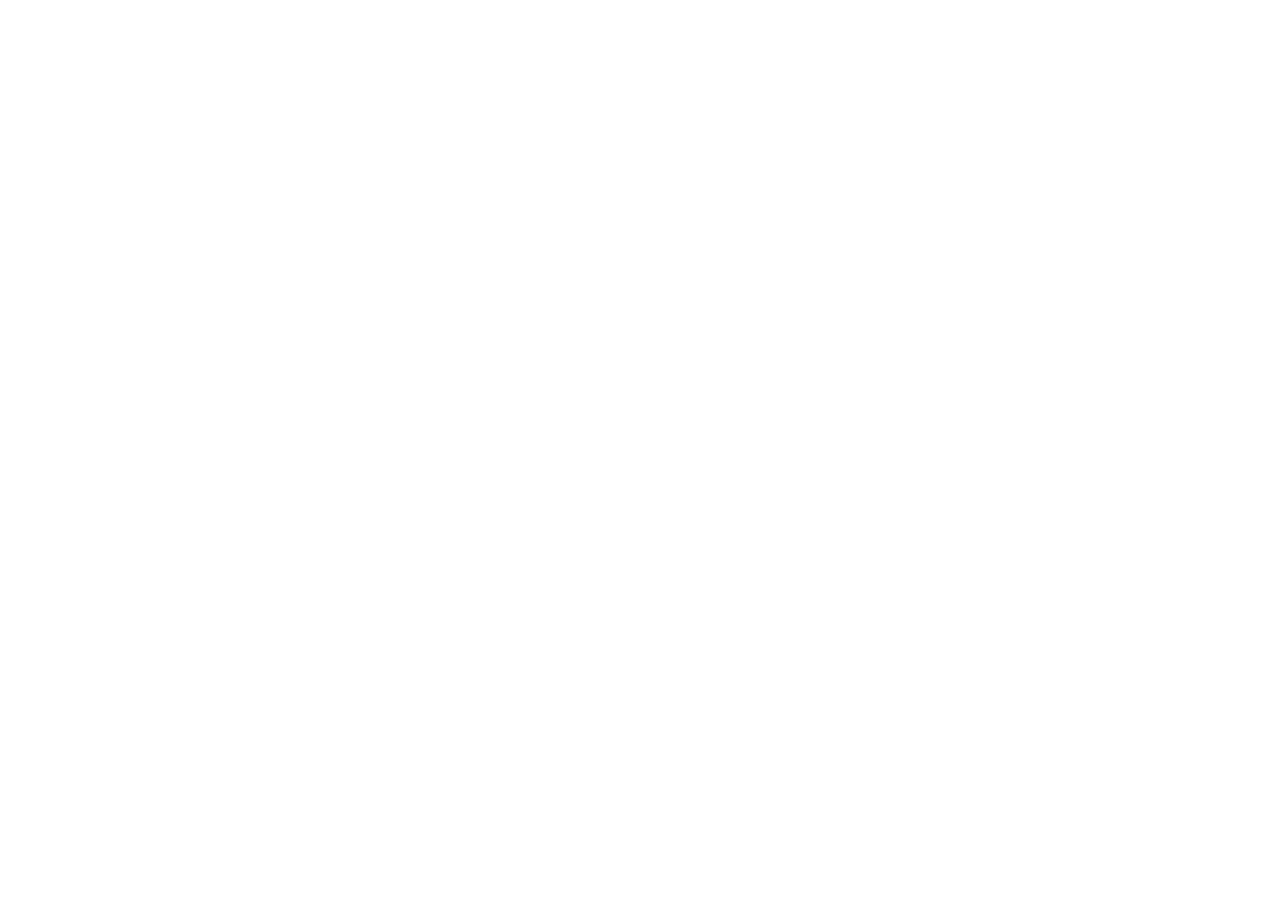
==== index.html @ e926286e "取り合えずタイトルだけ" ====
<!DOCTYPE html>
<html lang="en">
<head>
    <meta charset="UTF-8">
    <meta name="viewport" content="width=device-width, initial-scale=1.0">
    <title>れすのホームページ！</title>
</head>
<body>
    
</body>
</html>
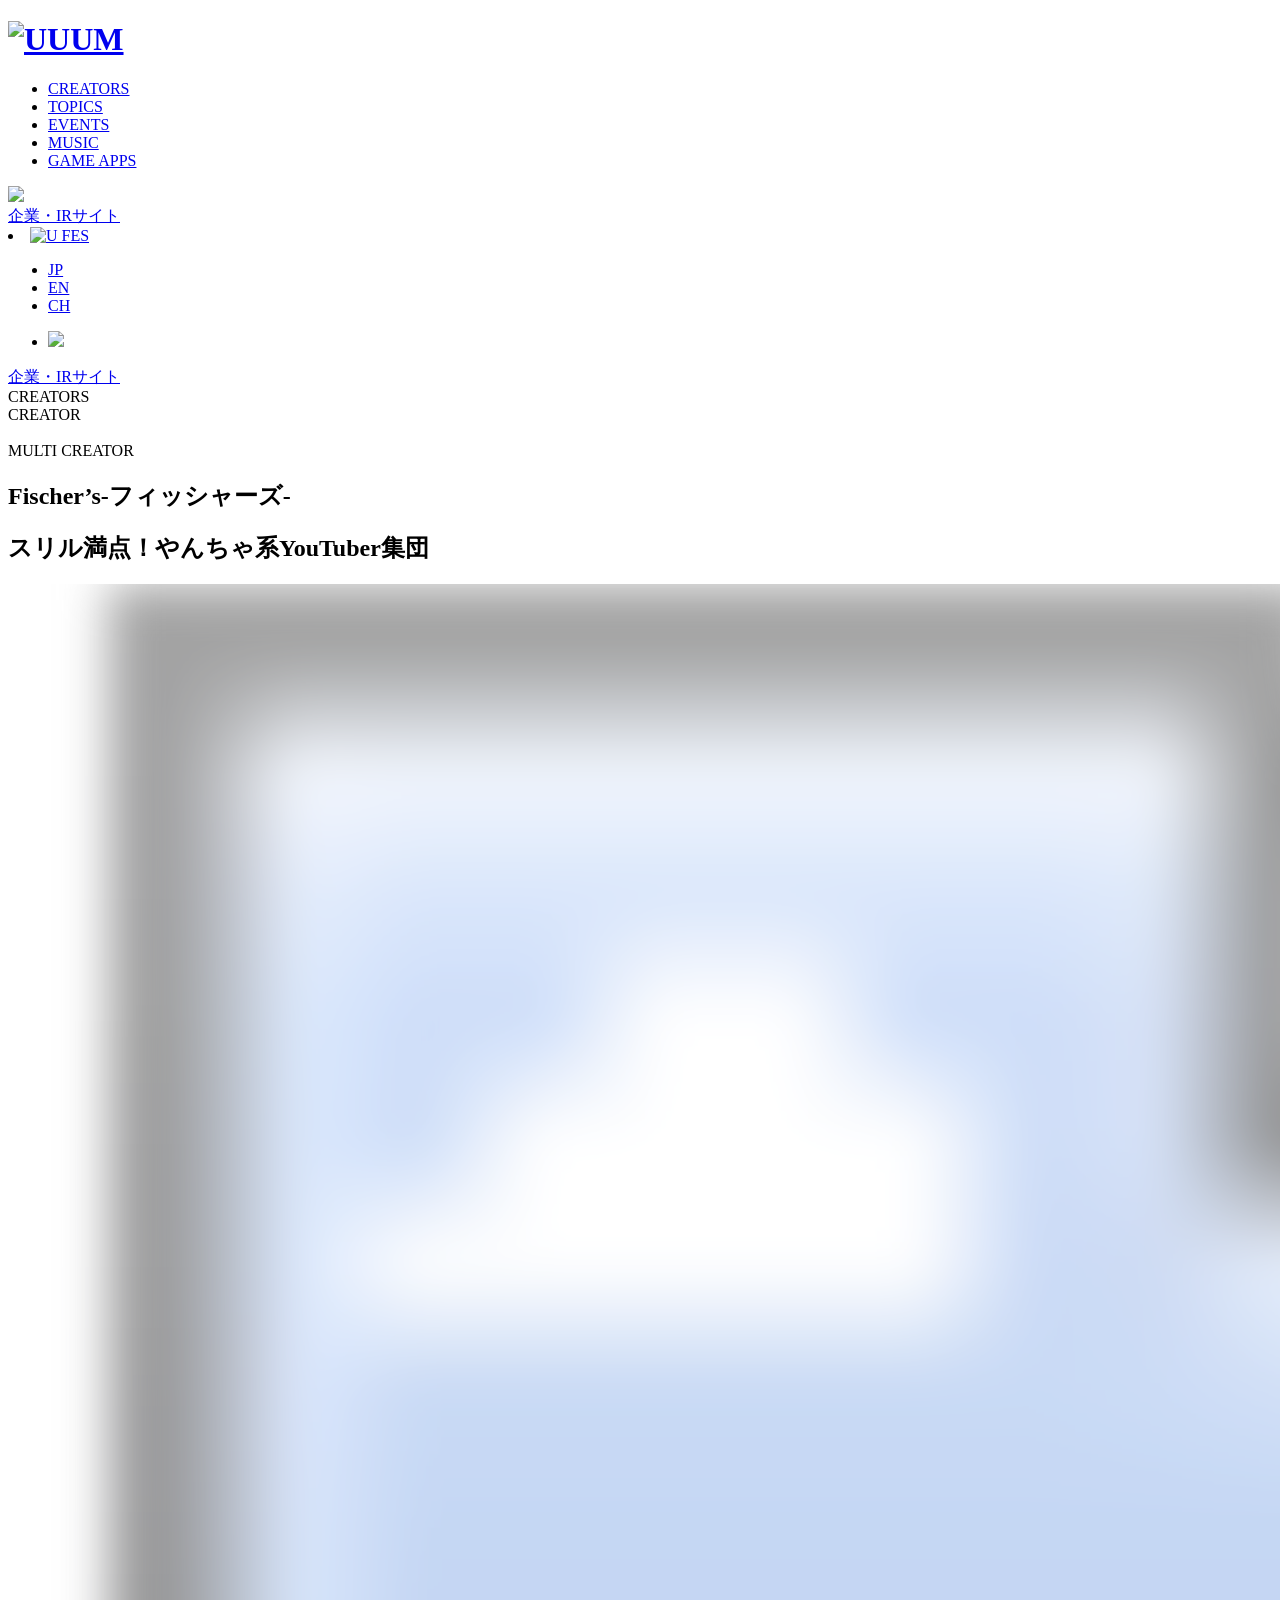
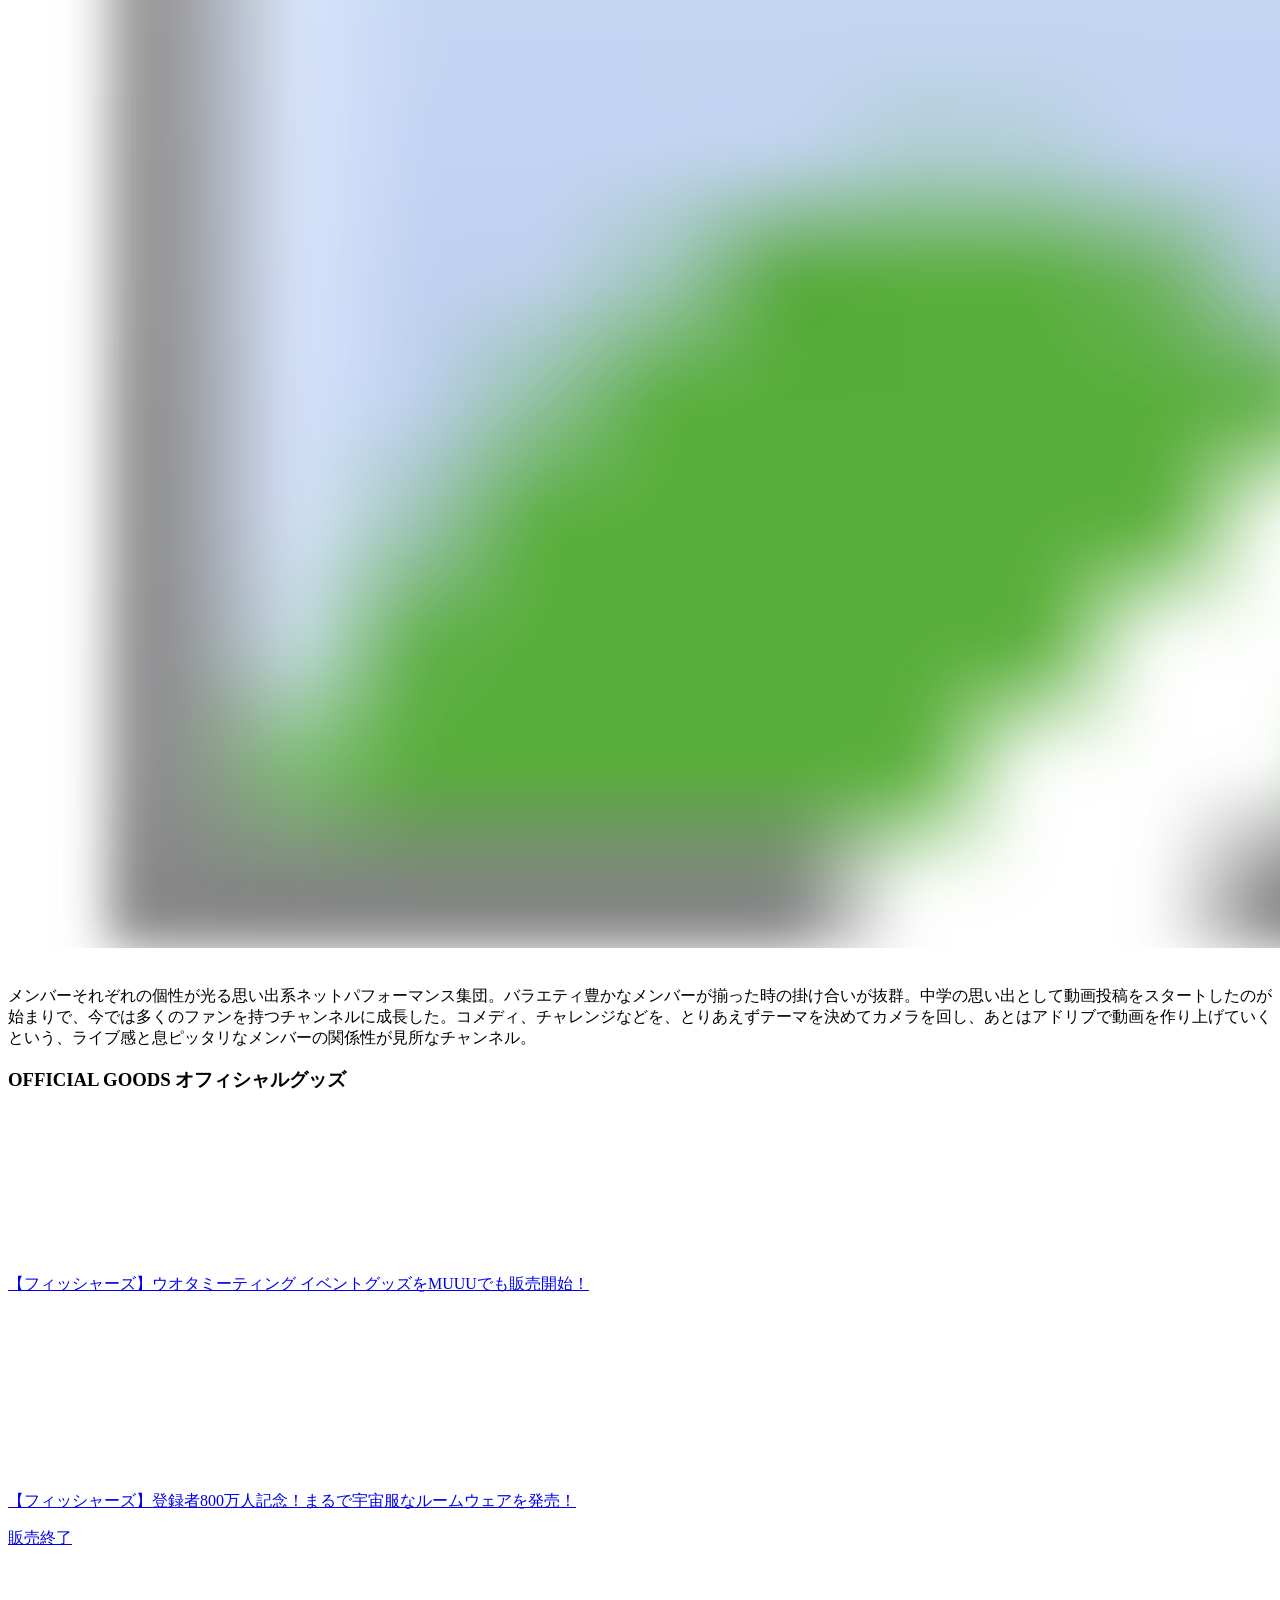
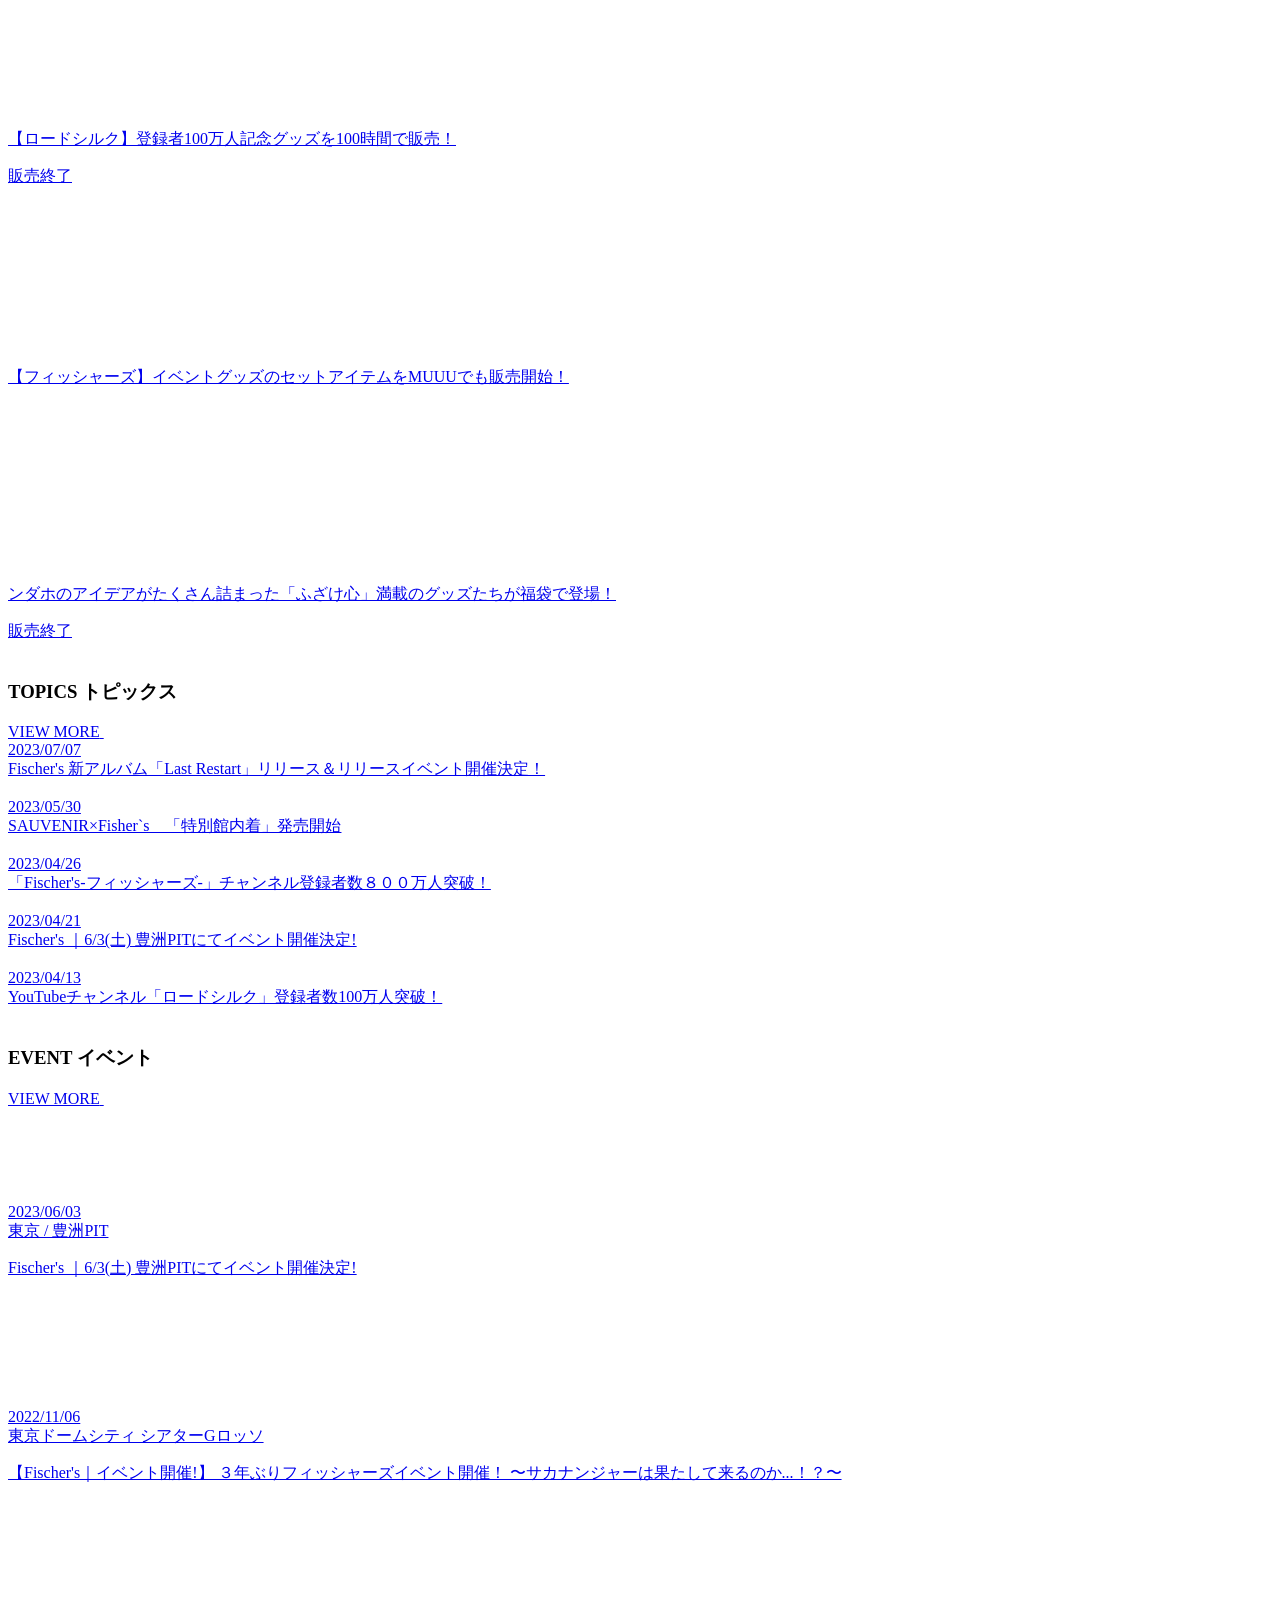
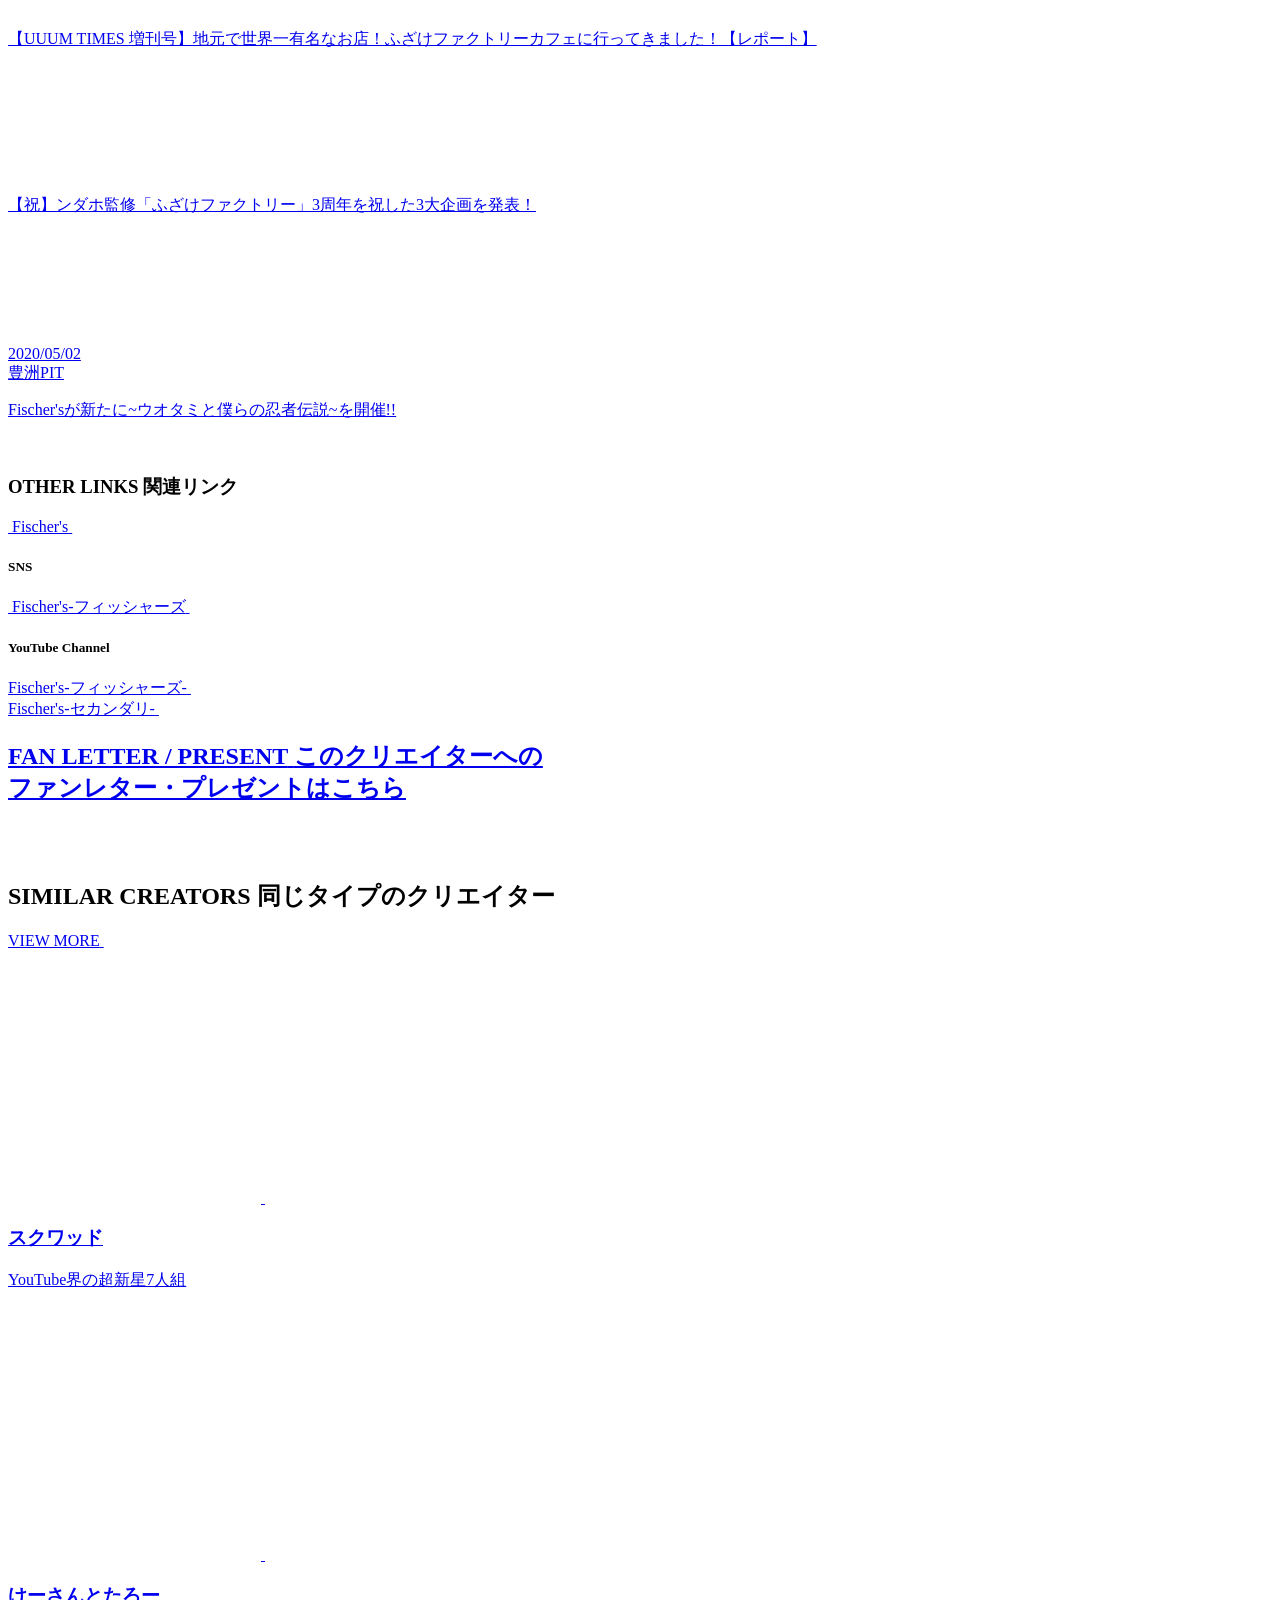
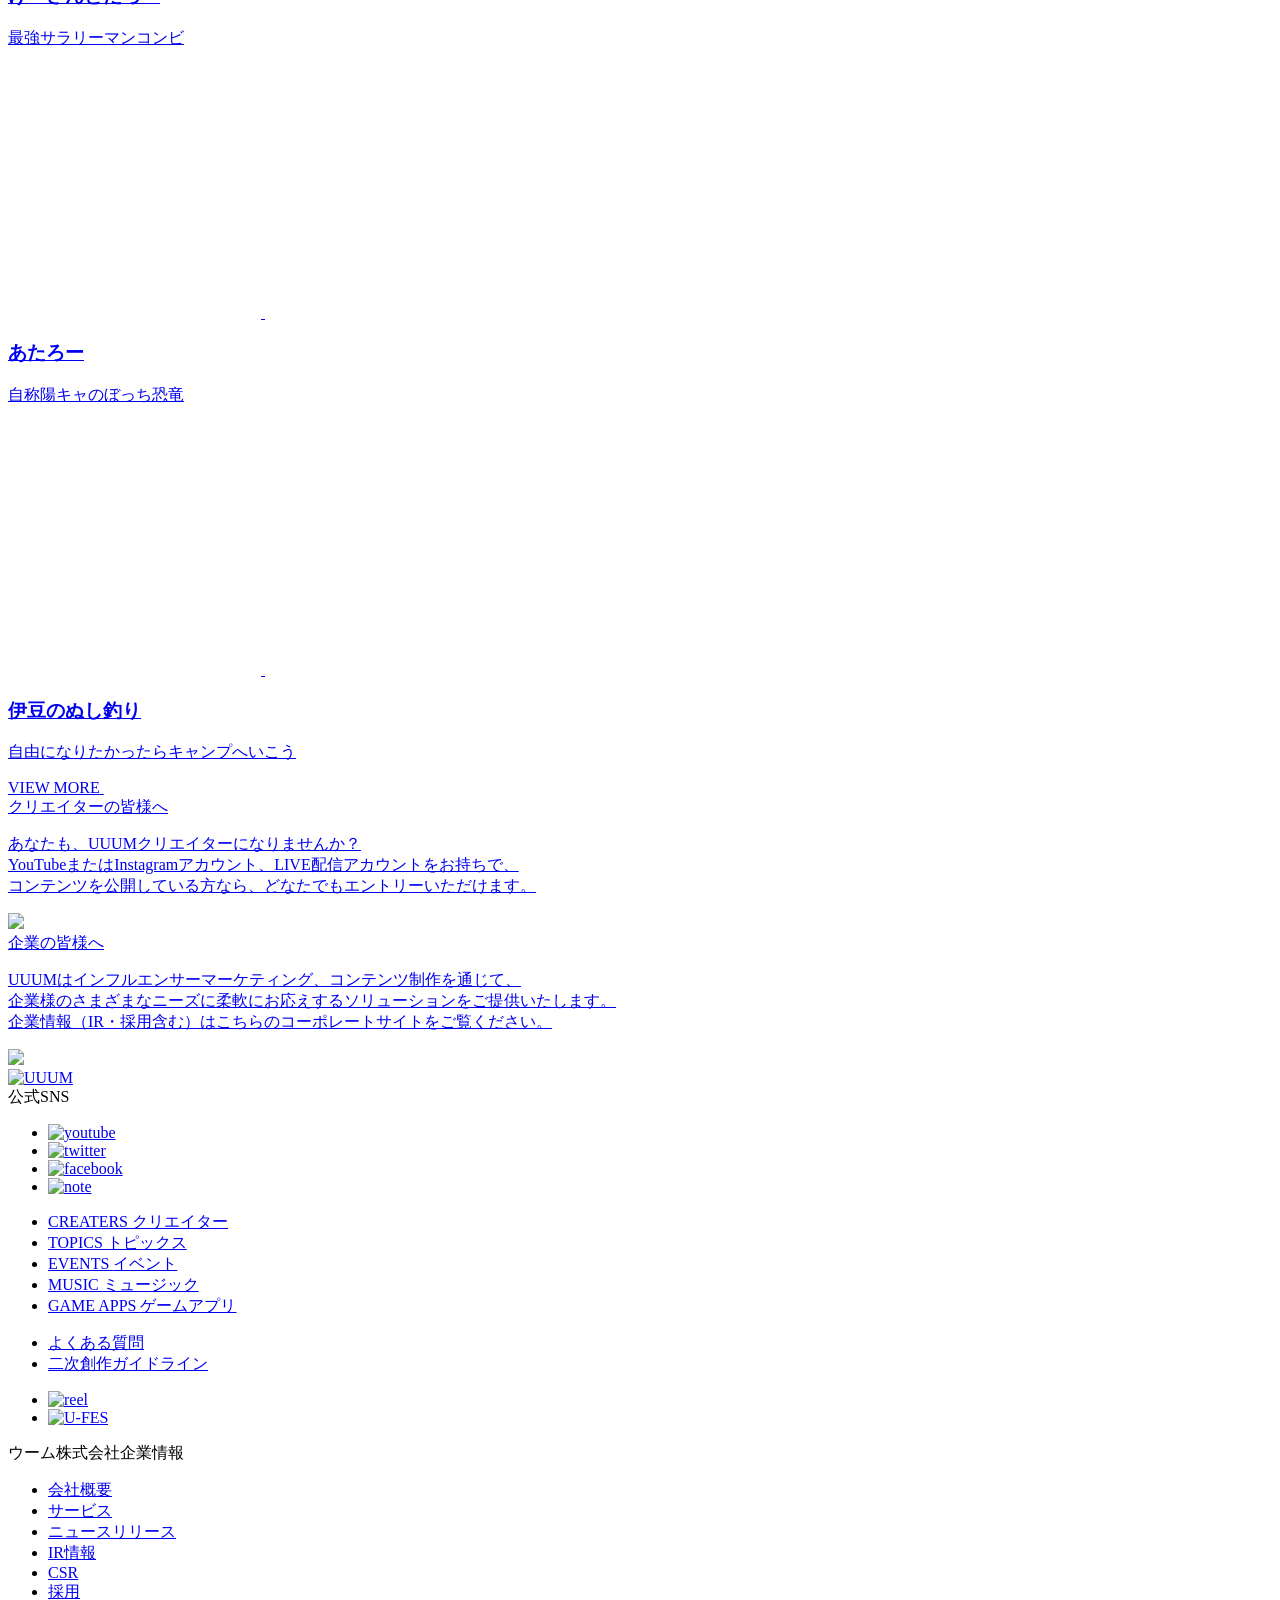
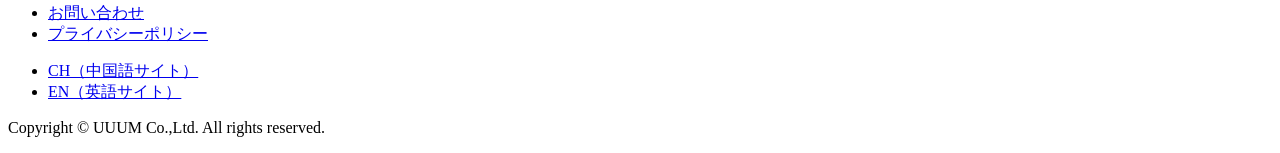
==== commit 417bfb03: "a" ====
--- a/index.html
+++ b/index.html
@@ -1,11 +1,1001 @@
+<!-- single-creator -->
 <!DOCTYPE html>
-<html lang="en">
+<html lang="ja">
 <head>
-    <meta charset="UTF-8">
-    <meta name="viewport" content="width=device-width, initial-scale=1.0">
-    <title>れすのホームページ！</title>
-</head>
-<body>
+    <!-- meta -->
+    <meta name="viewport" content="width=device-width, user-scalable=no" />
+    <meta http-equiv="X-UA-Compatible" content="ie=edge">
+    <meta charset="UTF-8" />
+    <meta name="format-detection" content="telephone=no" />
     
+    <!-- links -->
+    <link rel="apple-touch-icon" href="/images/apple-touch-icon.png">
+    <meta name="twitter:card" content="summary_large_image" />
+    <meta name="twitter:site" content="@uuum_news" />
+    <meta name="twitter:title" content="Fischer&#8217;s-フィッシャーズ- | UUUM(ウーム)" />
+    <meta name="twitter:description" content="メンバーそれぞれの個性が光る思い出系ネットパフォーマンス集団。バラエティ豊かなメンバーが揃った時の掛け合いが抜群。中学の思い出として動画投稿をスタートしたのが始まりで、今では多くの..." />
+    <meta name="twitter:url" content="https://uuum.jp/creator/fischers-2" />
+
+    <!-- title, description -->
+    <title>Fischer&#8217;s-フィッシャーズ- | UUUM(ウーム)</title>
+    <meta name="description" content="メンバーそれぞれの個性が光る思い出系ネットパフォーマンス集団。バラエティ豊かなメンバーが揃った時の掛け合いが抜群。中学の思い出として動画投稿をスタートしたのが始まりで、今では多くの...">
+    <meta name="keywords" content="UUUM,ウーム,うーむ ,uuum,mcn,YOUTUBE,youtube,YouTube,ユーチューブ,YouTuber,ユーチューバー,mcn,プロダクション,Fischer&#8217;s-フィッシャーズ-">
+            <link rel="canonical" href="https://uuum.jp/creator/fischers-2">
+    
+    <meta property="og:type" content="website" />
+    <meta property="og:title" content="Fischer&#8217;s-フィッシャーズ- | UUUM(ウーム)" />
+    <meta property="og:description" content="メンバーそれぞれの個性が光る思い出系ネットパフォーマンス集団。バラエティ豊かなメンバーが揃った時の掛け合いが抜群。中学の思い出として動画投稿をスタートしたのが始まりで、今では多くの..." />
+    <meta property="og:url" content="https://uuum.jp/creator/fischers-2" />
+    <meta property="og:site_name" content="Fischer&#8217;s-フィッシャーズ- | UUUM(ウーム)" />
+    <meta property="og:locale" content="ja_JP" />
+            <meta name="twitter:image" content="https://img-wp.uuum.jp/wp-content/uploads/2015/07/IMG_6930.jpg" />
+        <meta property="og:image" content="https://img-wp.uuum.jp/wp-content/uploads/2015/07/IMG_6930.jpg" />
+        <!-- assets -->
+    <link rel="stylesheet" href="/assets/css/app.css?v2" />
+    <script src="/assets/js/app.js?v2"></script>
+    <script>
+        var timestamp = 20230707225425;
+    </script>
+
+                    <!-- Google Tag Manager -->
+    <script>
+        (function (w, d, s, l, i) {
+            w[l] = w[l] || [];
+            w[l].push({
+                'gtm.start': new Date().getTime(),
+                event: 'gtm.js'
+            });
+            var f = d.getElementsByTagName(s)[0],
+                j = d.createElement(s),
+                dl = l != 'dataLayer' ? '&l=' + l : '';
+            j.async = true;
+            j.src = 'https://www.googletagmanager.com/gtm.js?id=' + i + dl;
+            f.parentNode.insertBefore(j, f);
+        })(window, document, 'script', 'dataLayer', 'GTM-WVHGK47');
+    </script>
+    <!-- End Google Tag Manager -->
+    </head>
+<body id="creatorDetail" class="page t-creatorDetail">
+<!-- Google Tag Manager (noscript) -->
+<noscript>
+    <iframe
+        src="https://www.googletagmanager.com/ns.html?id=GTM-WVHGK47"
+        height="0"
+        width="0"
+        style="display:none;visibility:hidden"
+    ></iframe>
+</noscript>
+<!-- End Google Tag Manager (noscript) --><div id="transLayer" class="a-transitionLayer is-loading">
+  <div class="loader"></div>
+</div>
+<div class="body-frame"></div><header class="o-globalHeader">
+  <div class="o-globalHeader__inner">
+
+
+    <div class="m-mainHeader">
+      <h1 class="a-headline-01">
+        <a href="/" class="a-headline-01__link">
+          <img src="/images/logo-uuum.svg" alt="UUUM" class="a-image">
+        </a>
+      </h1>
+      <nav class="nav m-globalNav pc-only">
+        <ul class="m-globalNav__list">
+          <li class="a-navText  is-active ">
+            <a href="/creator" class="a-navText__link">
+              CREATORS
+            </a>
+          </li>
+          <li class="a-navText ">
+            <a href="/news" class="a-navText__link">
+              TOPICS
+            </a>
+          </li>
+          <li class="a-navText ">
+            <a href="/event" class="a-navText__link">
+              EVENTS
+            </a>
+          </li>
+          <li class="a-navText ">
+            <a href="/music" class="a-navText__link">
+              MUSIC
+            </a>
+          </li>
+          <li class="a-navText ">
+            <a href="/apps" class="a-navText__link">
+              GAME APPS
+            </a>
+          </li>
+        </ul>
+      </nav>
+
+      <div class="m-mainHeader_inner sp-only">
+        <a href="/10th/" class="a-glitch-img sp-only">
+          <img src="/images/logo-10th.svg" />
+        </a>
+        <div class="nav nav-button sp-only"><a href="https://www.uuum.co.jp/" class="a-navBlock__link"
+            target="_blank"><span>企業・IRサイト</span></a></div>
+      </div>
+
+    </div>
+
+    <div class="o-navGroup">
+      <nav class="nav m-primaryNav">
+        <li class="a-navBlock a-navBlock--ufes">
+          <a href="https://ufes.jp/" class="a-navBlock__link" target="_blank">
+            <img class="a-image" src="/images/logo-ufes@2x.png" alt="U FES" />
+
+          </a>
+        </li>
+
+
+
+        <ul class="m-languageNavList">
+
+          <li class="a-navText is-active">
+            <a href="https://uuum.jp" class="a-navText__link">
+              <span>JP</span>
+            </a>
+          </li>
+
+
+          <li class="a-navText ">
+            <a href="https://en.uuum.co.jp/" class="a-navText__link" target="_blank">
+              <span>EN</span>
+            </a>
+          </li>
+
+
+          <li class="a-navText ">
+            <a href="https://cn.uuum.co.jp/" class="a-navText__link" target="_blank">
+              <span>CH</span>
+            </a>
+          </li>
+
+        </ul>
+
+      </nav>
+
+      <nav class="nav m-globalNav">
+        <ul class="m-globalNav__list">
+          <li class="a-navText a-navText--nnnw pc-only ">
+            <a href="/10th/" class="a-navText__link">
+              <img src="/images/logo-10th.svg" style="height: 24px;" />
+            </a>
+          </li>
+        </ul>
+      </nav>
+      <div class="nav nav-button"><a href="https://www.uuum.co.jp/" class="a-navBlock__link"
+          target="_blank"><span>企業・IRサイト</span></a></div>
+    </div>
+  </div>
+</header><!-- single-creator -->
+<div id="mainContent" class="o-mainContent">
+  <div class="o-breadCrumbArea">
+    <div class="m-breadCrumb">
+      <div class="a-parentPage">CREATORS</div>
+      <div class="a-currentPage">CREATOR</div>
+    </div>
+  </div>
+  <div class="o-biographyArea">
+    <div class="o-biographyArea__inner">
+      <div class="a-creatorPhoto" data-aos="fade-up-bit"><img src="https://img-wp.uuum.jp/wp-content/uploads/2015/07/IMG_6930.jpg" class="a-image"
+          alt=""></div>
+      <div class="m-ProfileDetail">
+        <div class="m-bioProfile">
+                              <div class="a-categoryBox" data-aos="fade-up-bit">
+            MULTI CREATOR          </div>
+                              <section class="m-creatorSection">
+            <h1 class="a-creatorName" data-aos="fade-up-bit">Fischer&#8217;s-フィッシャーズ-</h1>
+            <h2 class="a-creatorCopy" data-aos="fade-up-bit">スリル満点！やんちゃ系YouTuber集団</h2>
+            <div class="a-bgImage is-covered">
+              <svg width="1920" height="1964" class="bgSVG">
+                <defs>
+                  <filter id="blur">
+                    <feGaussianBlur id="blurFeGaussian" stdDeviation="24" />
+                  </filter>
+                </defs>
+                <image xlink:href="https://img-wp.uuum.jp/wp-content/uploads/2015/07/IMG_6930.jpg" class="a-svgImage" width="1920" height="1964"
+                  filter="url(#blur)"></image>
+              </svg>
+              <img src="https://img-wp.uuum.jp/wp-content/uploads/2015/07/IMG_6930.jpg" class="a-spImage" alt="">
+            </div>
+          </section>
+        </div>
+        <div class="m-infoArea" data-aos="fade-up-bit">
+          <p class="a-text">メンバーそれぞれの個性が光る思い出系ネットパフォーマンス集団。バラエティ豊かなメンバーが揃った時の掛け合いが抜群。中学の思い出として動画投稿をスタートしたのが始まりで、今では多くのファンを持つチャンネルに成長した。コメディ、チャレンジなどを、とりあえずテーマを決めてカメラを回し、あとはアドリブで動画を作り上げていくという、ライブ感と息ピッタリなメンバーの関係性が見所なチャンネル。</p>
+        </div>
+      </div>
+    </div>
+  </div>
+
+  <div class="o-creatorContent">
+                <div class="m-contentGroup m-contentGroup--officialGoods">
+      <div class="m-contentGroup__inner">
+
+        <div class="m-subHeadingArea" data-aos="fade-up-quant">
+
+          <h3 class="a-headline-03">
+            <span class="a-headline-text a-headline-text--en">OFFICIAL GOODS</span>
+            <span class="a-headline-text a-headline-text--jp">オフィシャルグッズ</span>
+          </h3>
+
+        </div>
+        <div class="m-officialGoodsSlider" data-aos="fade-up-quant">
+          <div class="swiper-container">
+            <div class="swiper-wrapper">
+                                          <div class="swiper-slide">
+
+                <div class="m-officialGoodsCard" data-aos="fade-up-quant">
+                  <a href="https://muuu.com/collections/114899" class="m-officialGoodsCard__link"                     target="_blank" >
+                    <div class="a-goodsThumnail"><img data-src="https://img-wp.uuum.jp/wp-content/uploads/2023/06/05171221/%E3%83%95%E3%82%A3%E3%83%83%E3%82%B7%E3%83%A3%E3%83%BC%E3%82%B9%E3%82%99_MV.jpg"
+                        src="[data-uri]"
+                        alt="【フィッシャーズ】ウオタミーティング イベントグッズをMUUUでも販売開始！" width="253" height="142" class="a-image lazyload objFit"></div>
+                    <div class="m-cardDetail">
+                      <div class="m-cardDetail__content">
+                        <p class="a-goodsTitle">【フィッシャーズ】ウオタミーティング イベントグッズをMUUUでも販売開始！</p>
+                                                <div class="a-goodsTag a-goodsTag--none"></div>
+                                              </div>
+                                                                  <span class="a-icon"><img src="/images/icon/exterior.svg" alt="" class="a-icon__image"></span>
+                                                                </div>
+                  </a>
+                  <span class="a-hoverLine"></span>
+                </div>
+
+              </div>
+                                          <div class="swiper-slide">
+
+                <div class="m-officialGoodsCard" data-aos="fade-up-quant">
+                  <a href="https://muuu.com/collections/112179" class="m-officialGoodsCard__link"                     target="_blank" >
+                    <div class="a-goodsThumnail"><img data-src="https://img-wp.uuum.jp/wp-content/uploads/2023/05/30185614/Fischers-%E3%83%95%E3%82%A3%E3%83%83%E3%82%B7%E3%83%A3%E3%83%BC%E3%82%B9%E3%82%99-_MV.jpg"
+                        src="[data-uri]"
+                        alt="【フィッシャーズ】登録者800万人記念！まるで宇宙服なルームウェアを発売！" width="253" height="142" class="a-image lazyload objFit"></div>
+                    <div class="m-cardDetail">
+                      <div class="m-cardDetail__content">
+                        <p class="a-goodsTitle">【フィッシャーズ】登録者800万人記念！まるで宇宙服なルームウェアを発売！</p>
+                                                <div class="a-goodsTag">販売終了</div>
+                                              </div>
+                                                                  <span class="a-icon"><img src="/images/icon/exterior.svg" alt="" class="a-icon__image"></span>
+                                                                </div>
+                  </a>
+                  <span class="a-hoverLine"></span>
+                </div>
+
+              </div>
+                                          <div class="swiper-slide">
+
+                <div class="m-officialGoodsCard" data-aos="fade-up-quant">
+                  <a href="https://muuu.com/collections/112180" class="m-officialGoodsCard__link"                     target="_blank" >
+                    <div class="a-goodsThumnail"><img data-src="https://img-wp.uuum.jp/wp-content/uploads/2023/04/17143746/%E3%83%AD%E3%83%BC%E3%83%88%E3%82%99%E3%82%B7%E3%83%AB%E3%82%AF_MV.png"
+                        src="[data-uri]"
+                        alt="【ロードシルク】登録者100万人記念グッズを100時間で販売！" width="253" height="142" class="a-image lazyload objFit"></div>
+                    <div class="m-cardDetail">
+                      <div class="m-cardDetail__content">
+                        <p class="a-goodsTitle">【ロードシルク】登録者100万人記念グッズを100時間で販売！</p>
+                                                <div class="a-goodsTag">販売終了</div>
+                                              </div>
+                                                                  <span class="a-icon"><img src="/images/icon/exterior.svg" alt="" class="a-icon__image"></span>
+                                                                </div>
+                  </a>
+                  <span class="a-hoverLine"></span>
+                </div>
+
+              </div>
+                                          <div class="swiper-slide">
+
+                <div class="m-officialGoodsCard" data-aos="fade-up-quant">
+                  <a href="https://muuu.com/collections/108631" class="m-officialGoodsCard__link"                     target="_blank" >
+                    <div class="a-goodsThumnail"><img data-src="https://img-wp.uuum.jp/wp-content/uploads/2022/11/07173006/MUUU_%E5%95%86%E5%93%81%E3%83%98%E3%82%9A%E3%83%BC%E3%82%B7%E3%82%99_Fischers_MV.png"
+                        src="[data-uri]"
+                        alt="【フィッシャーズ】イベントグッズのセットアイテムをMUUUでも販売開始！" width="253" height="142" class="a-image lazyload objFit"></div>
+                    <div class="m-cardDetail">
+                      <div class="m-cardDetail__content">
+                        <p class="a-goodsTitle">【フィッシャーズ】イベントグッズのセットアイテムをMUUUでも販売開始！</p>
+                                                <div class="a-goodsTag a-goodsTag--none"></div>
+                                              </div>
+                                                                  <span class="a-icon"><img src="/images/icon/exterior.svg" alt="" class="a-icon__image"></span>
+                                                                </div>
+                  </a>
+                  <span class="a-hoverLine"></span>
+                </div>
+
+              </div>
+                                          <div class="swiper-slide">
+
+                <div class="m-officialGoodsCard" data-aos="fade-up-quant">
+                  <a href="https://muuu.com/collections/104266" class="m-officialGoodsCard__link"                     target="_blank" >
+                    <div class="a-goodsThumnail"><img data-src="https://img-wp.uuum.jp/wp-content/uploads/2022/01/27143450/%E3%81%B5%E3%81%96%E3%81%91%E3%83%95%E3%82%A1%E3%82%AF%E3%83%88%E3%83%AA%E3%83%BC_MV_1.jpg"
+                        src="[data-uri]"
+                        alt="ンダホのアイデアがたくさん詰まった「ふざけ心」満載のグッズたちが福袋で登場！" width="253" height="142" class="a-image lazyload objFit"></div>
+                    <div class="m-cardDetail">
+                      <div class="m-cardDetail__content">
+                        <p class="a-goodsTitle">ンダホのアイデアがたくさん詰まった「ふざけ心」満載のグッズたちが福袋で登場！</p>
+                                                <div class="a-goodsTag">販売終了</div>
+                                              </div>
+                                                                  <span class="a-icon"><img src="/images/icon/exterior.svg" alt="" class="a-icon__image"></span>
+                                                                </div>
+                  </a>
+                  <span class="a-hoverLine"></span>
+                </div>
+
+              </div>
+                          </div>
+          </div>
+          <div class="m-slideController">
+            <div class="swiper-pagination"></div>
+
+            <div class="swiper-button-prev"></div>
+            <div class="swiper-button-next"></div>
+          </div>
+        </div>
+      </div>
+    </div>
+                        <div class="m-contentGroup m-contentGroup--information">
+      <div class="m-contentGroup__inner">
+        <div class="m-infoClm">
+          <div class="m-infoClm__item">
+            <div class="m-subHeadingArea" data-aos="none" data-aos-delay="0" data-aos-offset="0">
+
+              <h3 class="a-headline-03">
+                <span class="a-headline-text a-headline-text--en">TOPICS</span>
+                <span class="a-headline-text a-headline-text--jp">トピックス</span>
+              </h3>
+
+
+
+
+              <div class="m-viewMore" data-aos="fade-up-quant">
+                <a href="/news?creator=fischers-2" class="m-viewMore__link">
+                  <span class="a-text">VIEW MORE</span>
+                  <span class="a-icon"><img src="/images/icon/internal.svg" alt="" class="a-icon__image"></span>
+                </a>
+              </div>
+            </div>
+            <div class="m-creatorTopics" data-aos="fade-up-quant">
+                                          <div class="m-creatorTopicDefinition">
+                <a href="https://uuum.jp/posts/fischers-last-restart" class="m-creatorTopicDefinition__link">
+                  <div class="a-creatorTopicTerm">
+                    <time class="a-creatorTopicTerm__time">2023/07/07</time>
+                  </div>
+
+                  <div class="a-creatorTopicDescription">
+                    <span class="a-description">Fischer's 新アルバム「Last Restart」リリース＆リリースイベント開催決定！</span>
+                  </div>
+                  <span class="a-icon"><img src="/images/icon/internal.svg" alt="" class="a-icon__image"></span>
+                </a>
+              </div>
+                            <div class="m-creatorTopicDefinition">
+                <a href="https://uuum.jp/posts/632457" class="m-creatorTopicDefinition__link">
+                  <div class="a-creatorTopicTerm">
+                    <time class="a-creatorTopicTerm__time">2023/05/30</time>
+                  </div>
+
+                  <div class="a-creatorTopicDescription">
+                    <span class="a-description">SAUVENIR×Fisher`s　「特別館内着」発売開始</span>
+                  </div>
+                  <span class="a-icon"><img src="/images/icon/internal.svg" alt="" class="a-icon__image"></span>
+                </a>
+              </div>
+                            <div class="m-creatorTopicDefinition">
+                <a href="https://uuum.jp/posts/625788" class="m-creatorTopicDefinition__link">
+                  <div class="a-creatorTopicTerm">
+                    <time class="a-creatorTopicTerm__time">2023/04/26</time>
+                  </div>
+
+                  <div class="a-creatorTopicDescription">
+                    <span class="a-description">「Fischer's-フィッシャーズ-」チャンネル登録者数８００万人突破！</span>
+                  </div>
+                  <span class="a-icon"><img src="/images/icon/internal.svg" alt="" class="a-icon__image"></span>
+                </a>
+              </div>
+                            <div class="m-creatorTopicDefinition">
+                <a href="https://uuum.jp/posts/624797" class="m-creatorTopicDefinition__link">
+                  <div class="a-creatorTopicTerm">
+                    <time class="a-creatorTopicTerm__time">2023/04/21</time>
+                  </div>
+
+                  <div class="a-creatorTopicDescription">
+                    <span class="a-description">Fischer's ｜6/3(土) 豊洲PITにてイベント開催決定!</span>
+                  </div>
+                  <span class="a-icon"><img src="/images/icon/internal.svg" alt="" class="a-icon__image"></span>
+                </a>
+              </div>
+                            <div class="m-creatorTopicDefinition">
+                <a href="https://uuum.jp/posts/614634" class="m-creatorTopicDefinition__link">
+                  <div class="a-creatorTopicTerm">
+                    <time class="a-creatorTopicTerm__time">2023/04/13</time>
+                  </div>
+
+                  <div class="a-creatorTopicDescription">
+                    <span class="a-description">YouTubeチャンネル「ロードシルク」登録者数100万人突破！</span>
+                  </div>
+                  <span class="a-icon"><img src="/images/icon/internal.svg" alt="" class="a-icon__image"></span>
+                </a>
+              </div>
+                                        </div>
+          </div>
+
+          <div class="m-infoClm__item">
+            <div class="m-subHeadingArea" data-aos="none" data-aos-delay="0" data-aos-offset="0">
+
+              <h3 class="a-headline-03">
+                <span class="a-headline-text a-headline-text--en">EVENT</span>
+                <span class="a-headline-text a-headline-text--jp">イベント</span>
+              </h3>
+
+
+
+
+              <div class="m-viewMore" data-aos="fade-up-quant">
+
+                <a href="/event?creator=fischers-2" class="m-viewMore__link">
+                  <span class="a-text">VIEW MORE</span>
+                  <span class="a-icon"><img src="/images/icon/internal.svg" alt="" class="a-icon__image"></span>
+                </a>
+              </div>
+
+            </div>
+            <div class="m-creatorEventList" data-aos="fade-up-quant">
+                                                        <div class="m-creatorEventList__item">
+                <div class="m-creatorEvent">
+                  <a href="https://uuum.jp/posts/624797" class="m-creatorEvent__link">
+                    <div class="a-thumnail"><img data-src="https://img-wp.uuum.jp/wp-content/uploads/2023/04/31145548/Fischer_s-%E3%83%95%E3%82%A3%E3%83%83%E3%82%B7%E3%83%A3%E3%83%BC%E3%82%B9%E3%82%99-_%E3%83%95%E3%82%A3%E3%83%83%E3%82%B7%E3%83%A3%E3%83%BC%E3%82%B9%E3%82%99%E3%82%A4%E3%83%98%E3%82%99%E3%83%B3%E3%83%88%E3%80%9C%E6%AD%8C%E3%81%A3%E3%81%A6%E8%B8%8A%E3%81%A3%E3%81%A6%E3%81%B5%E3%82%99%E3%82%93%E5%9B%9E%E3%81%9B%EF%BC%81%E6%9C%80%E5%BC%B7%E3%81%AE%E5%A4%8F%E3%81%B8%EF%BC%81%E3%82%A6%E3%82%AA%E3%82%BF%E3%83%9F%E3%83%BC%E3%83%86%E3%82%A3%E3%83%B3%E3%82%AF%E3%82%99%E3%80%9C_KV_%E5%AE%8C%E5%A3%B2%E5%BE%A1%E7%A4%BC.jpg"
+                        src="[data-uri]"
+                        alt="Fischer's ｜6/3(土) 豊洲PITにてイベント開催決定!"
+                        src="[data-uri]"
+                        alt="Fischer's ｜6/3(土) 豊洲PITにてイベント開催決定!" width="163" height="91" class="a-image lazyload objFit"></div>
+                    <div class="m-eventDetail">
+                      <div class="m-pressDate">
+                        <time class="a-date">2023/06/03</time>
+                        <div class="a-place">東京 / 豊洲PIT</div>
+                      </div>
+                      <div class="m-eventDetail__content">
+                        <p class="a-text">Fischer's ｜6/3(土) 豊洲PITにてイベント開催決定!</p>
+                      </div>
+                      <span class="a-icon"><img src="/images/icon/internal.svg" alt="" class="a-icon__image"></span>
+                    </div>
+                  </a>
+                  <span class="a-hoverLine"></span>
+                </div>
+
+              </div>
+                                          <div class="m-creatorEventList__item">
+                <div class="m-creatorEvent">
+                  <a href="https://uuum.jp/posts/556362" class="m-creatorEvent__link">
+                    <div class="a-thumnail"><img data-src="https://img-wp.uuum.jp/wp-content/uploads/2022/10/02212256/Fisher_s_11-6-G%E3%83%AD%E3%83%83%E3%82%BD_MV.jpeg"
+                        src="[data-uri]"
+                        alt="【Fischer's｜イベント開催!】 ３年ぶりフィッシャーズイベント開催！ 〜サカナンジャーは果たして来るのか...！？〜"
+                        src="[data-uri]"
+                        alt="【Fischer's｜イベント開催!】 ３年ぶりフィッシャーズイベント開催！ 〜サカナンジャーは果たして来るのか...！？〜" width="163" height="91" class="a-image lazyload objFit"></div>
+                    <div class="m-eventDetail">
+                      <div class="m-pressDate">
+                        <time class="a-date">2022/11/06</time>
+                        <div class="a-place">東京ドームシティ シアターGロッソ</div>
+                      </div>
+                      <div class="m-eventDetail__content">
+                        <p class="a-text">【Fischer's｜イベント開催!】 ３年ぶりフィッシャーズイベント開催！ 〜サカナンジャーは果たして来るのか...！？〜</p>
+                      </div>
+                      <span class="a-icon"><img src="/images/icon/internal.svg" alt="" class="a-icon__image"></span>
+                    </div>
+                  </a>
+                  <span class="a-hoverLine"></span>
+                </div>
+
+              </div>
+                                          <div class="m-creatorEventList__item">
+                <div class="m-creatorEvent">
+                  <a href="https://uuum.jp/posts/259651" class="m-creatorEvent__link">
+                    <div class="a-thumnail"><img data-src="https://img-wp.uuum.jp/wp-content/uploads/2020/12/22165824/Twitter_%E3%81%B5%E3%81%95%E3%82%99%E3%81%91%E3%82%AB%E3%83%95%E3%82%A7_-1.png"
+                        src="[data-uri]"
+                        alt="【UUUM TIMES 増刊号】地元で世界一有名なお店！ふざけファクトリーカフェに行ってきました！【レポート】"
+                        src="[data-uri]"
+                        alt="【UUUM TIMES 増刊号】地元で世界一有名なお店！ふざけファクトリーカフェに行ってきました！【レポート】" width="163" height="91" class="a-image lazyload objFit"></div>
+                    <div class="m-eventDetail">
+                      <div class="m-pressDate">
+                        <time class="a-date"></time>
+                        <div class="a-place"></div>
+                      </div>
+                      <div class="m-eventDetail__content">
+                        <p class="a-text">【UUUM TIMES 増刊号】地元で世界一有名なお店！ふざけファクトリーカフェに行ってきました！【レポート】</p>
+                      </div>
+                      <span class="a-icon"><img src="/images/icon/internal.svg" alt="" class="a-icon__image"></span>
+                    </div>
+                  </a>
+                  <span class="a-hoverLine"></span>
+                </div>
+
+              </div>
+                                          <div class="m-creatorEventList__item">
+                <div class="m-creatorEvent">
+                  <a href="https://uuum.jp/posts/244684" class="m-creatorEvent__link">
+                    <div class="a-thumnail"><img data-src="https://img-wp.uuum.jp/wp-content/uploads/2020/11/09160617/%E3%81%B5%E3%81%96%E3%81%91%E3%83%95%E3%82%A1%E3%82%AF%E3%83%88%E3%83%AA%E3%83%BC%E3%82%AB%E3%83%95%E3%82%A7_%E5%91%8A%E7%9F%A5%E7%94%BB%E5%83%8F_B.png"
+                        src="[data-uri]"
+                        alt="【祝】ンダホ監修「ふざけファクトリー」3周年を祝した3大企画を発表！"
+                        src="[data-uri]"
+                        alt="【祝】ンダホ監修「ふざけファクトリー」3周年を祝した3大企画を発表！" width="163" height="91" class="a-image lazyload objFit"></div>
+                    <div class="m-eventDetail">
+                      <div class="m-pressDate">
+                        <time class="a-date"></time>
+                        <div class="a-place"></div>
+                      </div>
+                      <div class="m-eventDetail__content">
+                        <p class="a-text">【祝】ンダホ監修「ふざけファクトリー」3周年を祝した3大企画を発表！</p>
+                      </div>
+                      <span class="a-icon"><img src="/images/icon/internal.svg" alt="" class="a-icon__image"></span>
+                    </div>
+                  </a>
+                  <span class="a-hoverLine"></span>
+                </div>
+
+              </div>
+                                          <div class="m-creatorEventList__item">
+                <div class="m-creatorEvent">
+                  <a href="https://uuum.jp/posts/94119" class="m-creatorEvent__link">
+                    <div class="a-thumnail"><img data-src="https://img-wp.uuum.jp/wp-content/uploads/2019/12/20124801/fischers_ninja_ogp.png"
+                        src="[data-uri]"
+                        alt="Fischer'sが新たに~ウオタミと僕らの忍者伝説~を開催!!"
+                        src="[data-uri]"
+                        alt="Fischer'sが新たに~ウオタミと僕らの忍者伝説~を開催!!" width="163" height="91" class="a-image lazyload objFit"></div>
+                    <div class="m-eventDetail">
+                      <div class="m-pressDate">
+                        <time class="a-date">2020/05/02</time>
+                        <div class="a-place">豊洲PIT</div>
+                      </div>
+                      <div class="m-eventDetail__content">
+                        <p class="a-text">Fischer'sが新たに~ウオタミと僕らの忍者伝説~を開催!!</p>
+                      </div>
+                      <span class="a-icon"><img src="/images/icon/internal.svg" alt="" class="a-icon__image"></span>
+                    </div>
+                  </a>
+                  <span class="a-hoverLine"></span>
+                </div>
+
+              </div>
+                                        </div>
+          </div>
+        </div>
+
+      </div>
+    </div>
+        <div class="m-contentGroup m-contentGroup--otherLinks">
+      <div class="m-contentGroup__inner">
+                <div class="m-subHeadingArea" data-aos="none" data-aos-delay="0" data-aos-offset="0">
+
+          <h3 class="a-headline-03">
+            <span class="a-headline-text a-headline-text--en">OTHER LINKS</span>
+            <span class="a-headline-text a-headline-text--jp">関連リンク</span>
+          </h3>
+
+        </div>
+
+        <div class="m-btnWrap" data-aos="fade-up-quant">
+          <div class="m-buttonGroup m-buttonGroup--default">
+            <div class="m-btnList">
+                            <div class="m-btnList__item">
+                <div class="m-otherButton m-otherButton--l">
+                  <a href="https://uuum.jp/music/artists/fischers" class="m-otherButton__link" target="_blank">
+                    <span class="a-iconMusic"><img src="/images/creator/detail/icon-musicnote.png" class="a-image"
+                        alt=""></span>
+                    <span class="a-text">Fischer's</span>
+                    <span class="a-icon a-icon--exterior"><img src="/images/icon/exterior.svg" alt=""
+                        class="a-icon__image"></span>
+                  </a>
+                </div>
+              </div>
+                          </div>
+
+            <div class="m-btnList">
+                                        </div>
+          </div>
+
+                              <h5 class="a-headline-05">
+            <span class="a-headline-text a-headline-text--en">SNS</span>
+          </h5>
+          <div class="m-buttonGroup m-buttonGroup--sns">
+            <div class="m-btnList">
+                                                        <div class="m-btnList__item">
+                <div class="m-otherButton m-otherButton--m">
+                  <a href="https://twitter.com/FischersHome" class="m-otherButton__link" target="_blank">
+                    <span class="a-iconSNS a-iconSNS--twitter"><img src="/images/creator/detail/icon-twitter@2x.png"
+                        class="a-image" alt=""></span>
+                    <span class="a-text">Fischer's-フィッシャーズ</span>
+                    <span class="a-icon a-icon--exterior"><img src="/images/icon/exterior.svg" alt=""
+                        class="a-icon__image"></span>
+                  </a>
+                </div>
+              </div>
+                                                                                                                                          </div>
+          </div>
+          
+                              <h5 class="a-headline-05">
+            <span class="a-headline-text a-headline-text--en">YouTube Channel</span>
+          </h5>
+
+          <div class="m-buttonGroup m-buttonGroup--channnel">
+            <div class="m-btnList">
+                            <div class="m-btnList__item">
+                <div class="m-otherButton m-otherButton--s">
+                  <a href="https://www.youtube.com/user/MASAIandHamzael" class="m-otherButton__link" target="_blank">
+                    <span class="a-text">Fischer's-フィッシャーズ-</span>
+                    <span class="a-icon a-icon--exterior"><img src="/images/icon/exterior.svg" alt=""
+                        class="a-icon__image"></span>
+                  </a>
+                </div>
+              </div>
+                            <div class="m-btnList__item">
+                <div class="m-otherButton m-otherButton--s">
+                  <a href="https://www.youtube.com/channel/UCs4KWxdP-lRc-dgLXE5i8Wg" class="m-otherButton__link" target="_blank">
+                    <span class="a-text">Fischer's-セカンダリ-</span>
+                    <span class="a-icon a-icon--exterior"><img src="/images/icon/exterior.svg" alt=""
+                        class="a-icon__image"></span>
+                  </a>
+                </div>
+              </div>
+                          </div>
+          </div>
+                  </div>
+
+      </div>
+    </div>
+    <div class="m-contentGroup m-contentGroup--present">
+      <div class="m-contentGroup__inner">
+        <div class="m-presentArea" data-aos="fade-up-quant" data-aos-delay="0" data-aos-offset="0">
+          <a href="https://www.uuum.jp/guidance/" class="m-presentArea__link">
+
+            <h2 class="a-headline-02" data-aos="fade-up-quant">
+
+              <span class="a-headline-text a-headline-text--en">FAN LETTER / PRESENT</span>
+
+
+              <span class="a-headline-text a-headline-text--jp">このクリエイターへの<br class="sp">ファンレター・プレゼントはこちら</span>
+
+            </h2>
+
+            <div class="a-letterImage"><img src="/images/creator/detail/img-letter.jpg" class="a-image" alt=""></div>
+            <span class="a-icon a-icon--internal"><img src="/images/icon/internal.svg" alt=""
+                class="a-icon__image"></span>
+          </a>
+        </div>
+      </div>
+    </div>
+            <div class="m-contentGroup m-contentGroup--similars">
+      <div class="m-contentGroup__inner">
+        <div class="m-headingArea" data-aos="none" data-aos-delay="0" data-aos-offset="0">
+
+          <h2 class="a-headline-02" data-aos="fade-up-quant">
+
+            <span class="a-headline-text a-headline-text--en">SIMILAR CREATORS</span>
+
+
+            <span class="a-headline-text a-headline-text--jp">同じタイプのクリエイター</span>
+
+          </h2>
+
+
+
+
+          <div class="m-viewMore" data-aos="fade-up-quant">
+
+            <a href="/creator#multi" class="m-viewMore__link">
+              <span class="a-text">VIEW MORE</span>
+              <span class="a-icon"><img src="/images/icon/internal.svg" alt="" class="a-icon__image"></span>
+            </a>
+          </div>
+
+        </div>
+        <div class="m-similarMenuOuter" data-aos="fade-up-quant">
+          <div class="m-similarMenu">
+
+                        <div class="m-creatorCard">
+              <a href="https://uuum.jp/creator/squad" class="m-creatorCard__link">
+                <div class="a-photo">
+                  <img data-src="https://img-wp.uuum.jp/wp-content/uploads/2023/03/20122718/squad.jpg"
+                    src="[data-uri]"
+                    alt="スクワッド" width="253" height="253" class="a-photo__image lazyload objFit">
+                  <span class="a-icon"><img src="/images/icon-arrow.svg" alt="" class="a-icon__image"></span>
+                </div>
+                <section class="m-section--cardDetail section">
+                  <h3 class="a-headline-creator">スクワッド</h3>
+                  <p class="a-text">YouTube界の超新星7人組</p>
+                </section>
+              </a>
+            </div>
+                        <div class="m-creatorCard">
+              <a href="https://uuum.jp/creator/ke-santotaro" class="m-creatorCard__link">
+                <div class="a-photo">
+                  <img data-src="https://img-wp.uuum.jp/wp-content/uploads/2022/11/22141825/ke-santotaro.jpeg"
+                    src="[data-uri]"
+                    alt="けーさんとたろー" width="253" height="253" class="a-photo__image lazyload objFit">
+                  <span class="a-icon"><img src="/images/icon-arrow.svg" alt="" class="a-icon__image"></span>
+                </div>
+                <section class="m-section--cardDetail section">
+                  <h3 class="a-headline-creator">けーさんとたろー</h3>
+                  <p class="a-text">最強サラリーマンコンビ</p>
+                </section>
+              </a>
+            </div>
+                        <div class="m-creatorCard">
+              <a href="https://uuum.jp/creator/ataro-channel" class="m-creatorCard__link">
+                <div class="a-photo">
+                  <img data-src="https://img-wp.uuum.jp/wp-content/uploads/2022/11/24130107/ataro-channel_youkyabottinonitijyou.jpg"
+                    src="[data-uri]"
+                    alt="あたろー" width="253" height="253" class="a-photo__image lazyload objFit">
+                  <span class="a-icon"><img src="/images/icon-arrow.svg" alt="" class="a-icon__image"></span>
+                </div>
+                <section class="m-section--cardDetail section">
+                  <h3 class="a-headline-creator">あたろー</h3>
+                  <p class="a-text">自称陽キャのぼっち恐竜</p>
+                </section>
+              </a>
+            </div>
+                        <div class="m-creatorCard">
+              <a href="https://uuum.jp/creator/izunonushizuri" class="m-creatorCard__link">
+                <div class="a-photo">
+                  <img data-src="https://img-wp.uuum.jp/wp-content/uploads/2022/06/21113820/izunonushizuri.png"
+                    src="[data-uri]"
+                    alt="伊豆のぬし釣り" width="253" height="253" class="a-photo__image lazyload objFit">
+                  <span class="a-icon"><img src="/images/icon-arrow.svg" alt="" class="a-icon__image"></span>
+                </div>
+                <section class="m-section--cardDetail section">
+                  <h3 class="a-headline-creator">伊豆のぬし釣り</h3>
+                  <p class="a-text">自由になりたかったらキャンプへいこう</p>
+                </section>
+              </a>
+            </div>
+            
+            <div class="m-spViewMoreCard">
+              <div class="m-viewMore">
+
+                <a href="/creator" class="m-viewMore__link">
+                  <span class="a-text">VIEW MORE</span>
+                  <span class="a-icon"><img src="/images/icon/internal.svg" alt="" class="a-icon__image"></span>
+                </a>
+              </div>
+
+            </div>
+          </div>
+        </div>
+      </div>
+    </div>
+      </div>
+</div>
+<footer class="o-globalFooter">
+    <div class="o-bottomConversion">
+        <div class="m-conversionBnr m-conversionBnr--creator">
+            <a href="https://entry.uuum.jp/" target="_blank" class="m-conversionBnr__link">
+                <div class="m-bnrDetail">
+                    <div class="a-bnrTitle">クリエイターの皆様へ</div>
+                    <p class="a-bnrText">
+                        あなたも、UUUMクリエイターになりませんか？<br>
+                        YouTubeまたはInstagramアカウント、LIVE配信アカウントをお持ちで、<br class="pc">
+                        コンテンツを公開している方なら、どなたでもエントリーいただけます。
+                    </p>
+                </div>
+                <div class="a-exteriorBox"><img src="/images/icon-link.svg" class="a-exteriorBox__image"></div>
+            </a>
+        </div>
+        <div class="m-conversionBnr m-conversionBnr--border"></div>
+        <div class="m-conversionBnr m-conversionBnr--corporate">
+            <a href="https://www.uuum.co.jp/" target="_blank" class="m-conversionBnr__link">
+                <div class="m-bnrDetail">
+                    <div class="a-bnrTitle">企業の皆様へ</div>
+                    <p class="a-bnrText">
+                        UUUMはインフルエンサーマーケティング、コンテンツ制作を通じて、<br>
+                        企業様のさまざまなニーズに柔軟にお応えするソリューションをご提供いたします。<br>
+                        企業情報（IR・採用含む）はこちらのコーポレートサイトをご覧ください。
+                    </p>
+                </div>
+                <div class="a-exteriorBox"><img src="/images/icon-link.svg" class="a-exteriorBox__image"></div>
+            </a>
+        </div>
+    </div>
+
+    <div class="o-globalFooter__container">
+        <div class="o-globalFooter__inner">
+            <div class="o-footerGeneralGroup">
+                <div class="a-footerLogo">
+                    <a href="/" class="m-footerLogo__link">
+
+
+                        <img class="a-image" src="/images/logo-uuum.svg" alt="UUUM" />
+
+                    </a>
+                </div>
+
+                <nav class="nav m-navSNS">
+                    <div class="m-navSNS__title">公式SNS</div>
+                    <ul class="m-navSNS__list">
+                        <li class="a-navIcon a-navIcon--youtube">
+                            <a href="https://www.youtube.com/user/uuumtv" class="a-navIcon__link" target="_blank">
+                                <img src="/images/icon-youtube.svg" alt="youtube" class="a-image">
+                            </a>
+                        </li>
+                        <li class="a-navIcon a-navIcon--twitter">
+                            <a href="https://twitter.com/uuum_news" class="a-navIcon__link" target="_blank">
+                                <img src="/images/icon-twitter.svg" alt="twitter" class="a-image">
+                            </a>
+                        </li>
+                        <li class="a-navIcon a-navIcon--facebook">
+                            <a href="https://www.facebook.com/uuum.jp" class="a-navIcon__link" target="_blank">
+                                <img src="/images/icon-facebook.svg" alt="facebook" class="a-image">
+                            </a>
+                        </li>
+                        <li class="a-navIcon a-navIcon--note">
+                            <a href="https://note.com/uuum_official/" class="a-navIcon__link" target="_blank">
+                                <img src="/images/icon-note.svg" alt="note" class="a-image">
+                            </a>
+                        </li>
+                    </ul>
+                </nav>
+
+            </div>
+            <div class="o-footerNavGroup">
+                <nav class="nav m-footerNav">
+                    <ul class="m-footerNav__list">
+                        <li class="a-navText">
+                            <a href="/creator/" class="a-navText__link">
+                                CREATERS
+                                <span>クリエイター</span>
+                            </a>
+                        </li>
+                        <li class="a-navText">
+                            <a href="/news/" class="a-navText__link">
+                                TOPICS
+                                <span>トピックス</span>
+                            </a>
+                        </li>
+                        <li class="a-navText">
+                            <a href="/event/" class="a-navText__link">
+                                EVENTS
+                                <span>イベント</span>
+                            </a>
+                        </li>
+                        <li class="a-navText">
+                            <a href="/music/" class="a-navText__link">
+                                MUSIC
+                                <span>ミュージック</span>
+                            </a>
+                        </li>
+                        <li class="a-navText">
+                            <a href="/apps/" class="a-navText__link">
+                                GAME APPS
+                                <span>ゲームアプリ</span>
+                            </a>
+                        </li>
+                    </ul>
+
+                    <ul class="m-corporateNav__list">
+                        <li class="a-navText">
+                            <a href="/guidance" class="a-navText__link">
+                                <span>よくある質問</span>
+                            </a>
+                        </li>
+                        <li class="a-navText">
+                            <a href="/secondary_creation" class="a-navText__link">
+                                <span>二次創作ガイドライン</span>
+                            </a>
+                        </li>
+                    </ul>
+                    <div class="nav m-relationNav">
+                        <ul class="m-relationNav__list">
+                            <li class="a-navIcon a-navIcon--exterior a-navIcon--reel">
+                                <a href="/reel/" class="a-navIcon__link">
+                                    <img src="/images/logo-reel.svg" alt="reel" class="a-image">
+                                </a>
+                            </li>
+                            <li class="a-navIcon a-navIcon--exterior a-navIcon--ufes">
+                                <a href="https://ufes.jp" class="a-navIcon__link" target="_blank">
+                                    <img src="/images/ufes@2x.png" alt="U-FES" class="a-image">
+                                </a>
+                            </li>
+                        </ul>
+                    </div>
+                </nav>
+            </div>
+
+
+        </div>
+    </div>
+    <div class="o-globalFooter__container o-globalFooter__containerCorp">
+        <div class="o-globalFooter__inner">
+            <div class="o-footerCorporateInformation">
+                <div class="o-footerNavCorp">
+                    <p class="o-footerNavCorp__text">ウーム株式会社<span>企業情報</span></p>
+                    <nav class="nav m-corporateNav">
+                        <ul class="m-corporateNav__list">
+
+                            <li class="a-navText a-navText--exterior ">
+                                <a href="https://www.uuum.co.jp/" class="a-navText__link" target="_blank">
+                                    <span>会社概要</span>
+                                </a>
+                            </li>
+
+
+                            <li class="a-navText a-navText--exterior ">
+                                <a href="https://www.uuum.co.jp/corporate_information" class="a-navText__link" target="_blank">
+                                    <span>サービス</span>
+                                </a>
+                            </li>
+
+
+                            <li class="a-navText a-navText--exterior ">
+                                <a href="https://www.uuum.co.jp/news_release" class="a-navText__link" target="_blank">
+                                    <span>ニュースリリース</span>
+                                </a>
+                            </li>
+
+
+                            <li class="a-navText a-navText--exterior ">
+                                <a href="https://www.uuum.co.jp/ir" class="a-navText__link" target="_blank">
+                                    <span>IR情報</span>
+                                </a>
+                            </li>
+
+
+                            <li class="a-navText a-navText--exterior ">
+                                <a href="https://www.uuum.co.jp/csr_top" class="a-navText__link" target="_blank">
+                                    <span>CSR</span>
+                                </a>
+                            </li>
+
+
+                            <li class="a-navText a-navText--exterior ">
+                                <a href="https://www.uuum.co.jp/employment" class="a-navText__link" target="_blank">
+                                    <span>採用</span>
+                                </a>
+                            </li>
+
+
+                            <li class="a-navText a-navText--exterior ">
+                                <a href="https://www.uuum.co.jp/inquiry_top" class="a-navText__link" target="_blank">
+                                    <span>お問い合わせ</span>
+                                </a>
+                            </li>
+
+
+                            <li class="a-navText a-navText--exterior ">
+                                <a href="https://www.uuum.co.jp/privacy_policy" class="a-navText__link" target="_blank">
+                                    <span>プライバシーポリシー</span>
+                                </a>
+                            </li>
+
+                        </ul>
+                        <ul class="m-corporateNav__list m-corporateNav__list_lg">
+
+                            <li class="a-navText a-navText--exterior ">
+                                <a href="https://cn.uuum.co.jp/" class="a-navText__link" target="_blank">
+                                    <span>CH（中国語サイト）</span>
+                                </a>
+                            </li>
+
+
+                            <li class="a-navText a-navText--exterior ">
+                                <a href="https://en.uuum.co.jp/" class="a-navText__link" target="_blank">
+                                    <span>EN（英語サイト）</span>
+                                </a>
+                            </li>
+
+                        </ul>
+                    </nav>
+
+                </div>
+
+            </div>
+        </div>
+    </div>
+
+
+    <div class="m-footerBottom">
+        <div class="m-footerBottom__inner">
+            <p class="a-copyright">Copyright © UUUM Co.,Ltd. All rights reserved.</p>
+                    </div>
+    </div>
+
+</footer>
 </body>
 </html>
+<!--
+Performance optimized by W3 Total Cache. Learn more: https://www.w3-edge.com/products/
+
+
+Served from: uuum.jp @ 2023-07-07 22:54:26 by W3 Total Cache
+-->
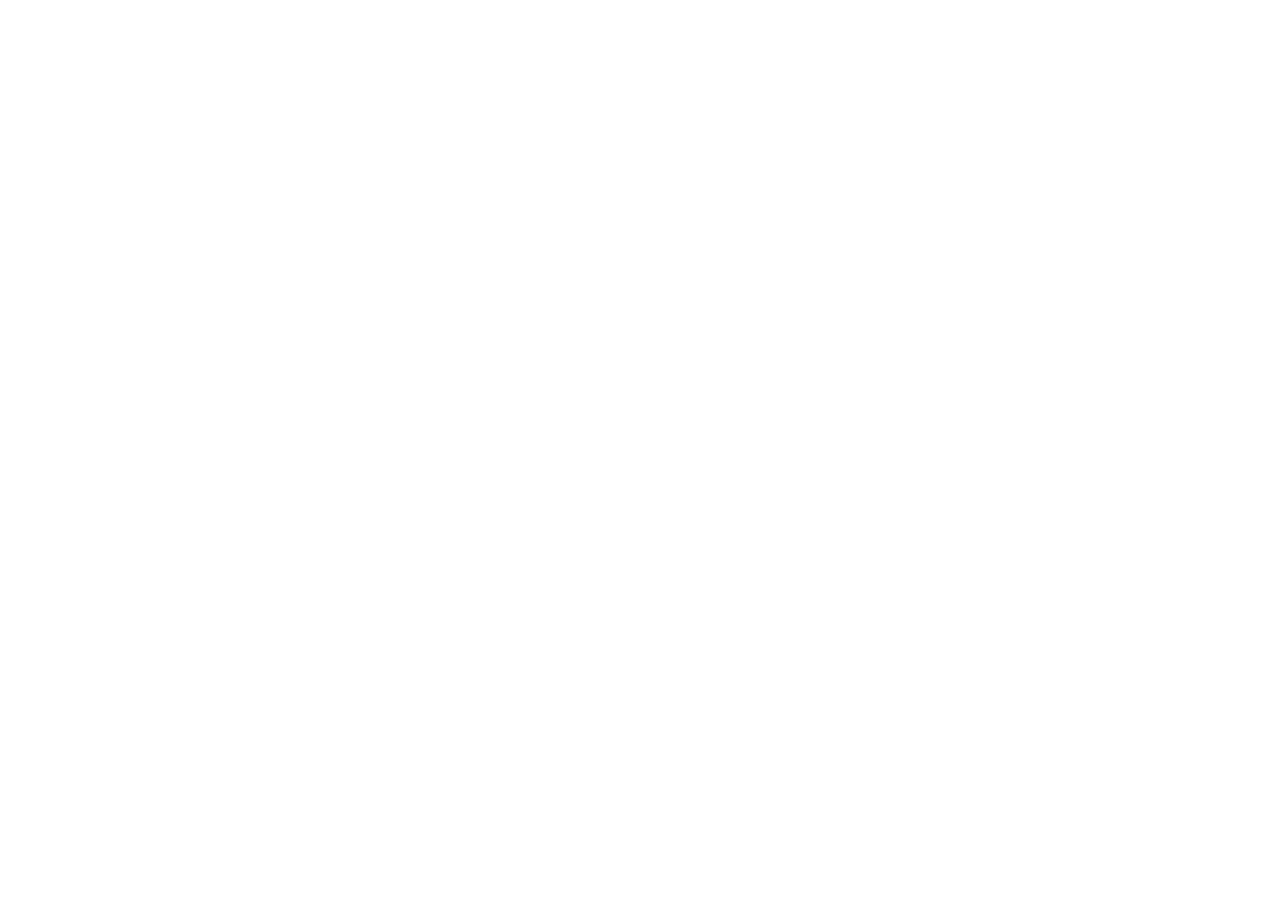
==== commit 6d6781e6: "とりあえずタイトルだけ" ====
--- a/index.html
+++ b/index.html
@@ -1,1001 +1,11 @@
-<!-- single-creator -->
 <!DOCTYPE html>
-<html lang="ja">
+<html lang="en">
 <head>
-    <!-- meta -->
-    <meta name="viewport" content="width=device-width, user-scalable=no" />
-    <meta http-equiv="X-UA-Compatible" content="ie=edge">
-    <meta charset="UTF-8" />
-    <meta name="format-detection" content="telephone=no" />
+    <meta charset="UTF-8">
+    <meta name="viewport" content="width=device-width, initial-scale=1.0">
+    <title>れすのホームページ！</title>
+</head>
+<body>
     
-    <!-- links -->
-    <link rel="apple-touch-icon" href="/images/apple-touch-icon.png">
-    <meta name="twitter:card" content="summary_large_image" />
-    <meta name="twitter:site" content="@uuum_news" />
-    <meta name="twitter:title" content="Fischer&#8217;s-フィッシャーズ- | UUUM(ウーム)" />
-    <meta name="twitter:description" content="メンバーそれぞれの個性が光る思い出系ネットパフォーマンス集団。バラエティ豊かなメンバーが揃った時の掛け合いが抜群。中学の思い出として動画投稿をスタートしたのが始まりで、今では多くの..." />
-    <meta name="twitter:url" content="https://uuum.jp/creator/fischers-2" />
-
-    <!-- title, description -->
-    <title>Fischer&#8217;s-フィッシャーズ- | UUUM(ウーム)</title>
-    <meta name="description" content="メンバーそれぞれの個性が光る思い出系ネットパフォーマンス集団。バラエティ豊かなメンバーが揃った時の掛け合いが抜群。中学の思い出として動画投稿をスタートしたのが始まりで、今では多くの...">
-    <meta name="keywords" content="UUUM,ウーム,うーむ ,uuum,mcn,YOUTUBE,youtube,YouTube,ユーチューブ,YouTuber,ユーチューバー,mcn,プロダクション,Fischer&#8217;s-フィッシャーズ-">
-            <link rel="canonical" href="https://uuum.jp/creator/fischers-2">
-    
-    <meta property="og:type" content="website" />
-    <meta property="og:title" content="Fischer&#8217;s-フィッシャーズ- | UUUM(ウーム)" />
-    <meta property="og:description" content="メンバーそれぞれの個性が光る思い出系ネットパフォーマンス集団。バラエティ豊かなメンバーが揃った時の掛け合いが抜群。中学の思い出として動画投稿をスタートしたのが始まりで、今では多くの..." />
-    <meta property="og:url" content="https://uuum.jp/creator/fischers-2" />
-    <meta property="og:site_name" content="Fischer&#8217;s-フィッシャーズ- | UUUM(ウーム)" />
-    <meta property="og:locale" content="ja_JP" />
-            <meta name="twitter:image" content="https://img-wp.uuum.jp/wp-content/uploads/2015/07/IMG_6930.jpg" />
-        <meta property="og:image" content="https://img-wp.uuum.jp/wp-content/uploads/2015/07/IMG_6930.jpg" />
-        <!-- assets -->
-    <link rel="stylesheet" href="/assets/css/app.css?v2" />
-    <script src="/assets/js/app.js?v2"></script>
-    <script>
-        var timestamp = 20230707225425;
-    </script>
-
-                    <!-- Google Tag Manager -->
-    <script>
-        (function (w, d, s, l, i) {
-            w[l] = w[l] || [];
-            w[l].push({
-                'gtm.start': new Date().getTime(),
-                event: 'gtm.js'
-            });
-            var f = d.getElementsByTagName(s)[0],
-                j = d.createElement(s),
-                dl = l != 'dataLayer' ? '&l=' + l : '';
-            j.async = true;
-            j.src = 'https://www.googletagmanager.com/gtm.js?id=' + i + dl;
-            f.parentNode.insertBefore(j, f);
-        })(window, document, 'script', 'dataLayer', 'GTM-WVHGK47');
-    </script>
-    <!-- End Google Tag Manager -->
-    </head>
-<body id="creatorDetail" class="page t-creatorDetail">
-<!-- Google Tag Manager (noscript) -->
-<noscript>
-    <iframe
-        src="https://www.googletagmanager.com/ns.html?id=GTM-WVHGK47"
-        height="0"
-        width="0"
-        style="display:none;visibility:hidden"
-    ></iframe>
-</noscript>
-<!-- End Google Tag Manager (noscript) --><div id="transLayer" class="a-transitionLayer is-loading">
-  <div class="loader"></div>
-</div>
-<div class="body-frame"></div><header class="o-globalHeader">
-  <div class="o-globalHeader__inner">
-
-
-    <div class="m-mainHeader">
-      <h1 class="a-headline-01">
-        <a href="/" class="a-headline-01__link">
-          <img src="/images/logo-uuum.svg" alt="UUUM" class="a-image">
-        </a>
-      </h1>
-      <nav class="nav m-globalNav pc-only">
-        <ul class="m-globalNav__list">
-          <li class="a-navText  is-active ">
-            <a href="/creator" class="a-navText__link">
-              CREATORS
-            </a>
-          </li>
-          <li class="a-navText ">
-            <a href="/news" class="a-navText__link">
-              TOPICS
-            </a>
-          </li>
-          <li class="a-navText ">
-            <a href="/event" class="a-navText__link">
-              EVENTS
-            </a>
-          </li>
-          <li class="a-navText ">
-            <a href="/music" class="a-navText__link">
-              MUSIC
-            </a>
-          </li>
-          <li class="a-navText ">
-            <a href="/apps" class="a-navText__link">
-              GAME APPS
-            </a>
-          </li>
-        </ul>
-      </nav>
-
-      <div class="m-mainHeader_inner sp-only">
-        <a href="/10th/" class="a-glitch-img sp-only">
-          <img src="/images/logo-10th.svg" />
-        </a>
-        <div class="nav nav-button sp-only"><a href="https://www.uuum.co.jp/" class="a-navBlock__link"
-            target="_blank"><span>企業・IRサイト</span></a></div>
-      </div>
-
-    </div>
-
-    <div class="o-navGroup">
-      <nav class="nav m-primaryNav">
-        <li class="a-navBlock a-navBlock--ufes">
-          <a href="https://ufes.jp/" class="a-navBlock__link" target="_blank">
-            <img class="a-image" src="/images/logo-ufes@2x.png" alt="U FES" />
-
-          </a>
-        </li>
-
-
-
-        <ul class="m-languageNavList">
-
-          <li class="a-navText is-active">
-            <a href="https://uuum.jp" class="a-navText__link">
-              <span>JP</span>
-            </a>
-          </li>
-
-
-          <li class="a-navText ">
-            <a href="https://en.uuum.co.jp/" class="a-navText__link" target="_blank">
-              <span>EN</span>
-            </a>
-          </li>
-
-
-          <li class="a-navText ">
-            <a href="https://cn.uuum.co.jp/" class="a-navText__link" target="_blank">
-              <span>CH</span>
-            </a>
-          </li>
-
-        </ul>
-
-      </nav>
-
-      <nav class="nav m-globalNav">
-        <ul class="m-globalNav__list">
-          <li class="a-navText a-navText--nnnw pc-only ">
-            <a href="/10th/" class="a-navText__link">
-              <img src="/images/logo-10th.svg" style="height: 24px;" />
-            </a>
-          </li>
-        </ul>
-      </nav>
-      <div class="nav nav-button"><a href="https://www.uuum.co.jp/" class="a-navBlock__link"
-          target="_blank"><span>企業・IRサイト</span></a></div>
-    </div>
-  </div>
-</header><!-- single-creator -->
-<div id="mainContent" class="o-mainContent">
-  <div class="o-breadCrumbArea">
-    <div class="m-breadCrumb">
-      <div class="a-parentPage">CREATORS</div>
-      <div class="a-currentPage">CREATOR</div>
-    </div>
-  </div>
-  <div class="o-biographyArea">
-    <div class="o-biographyArea__inner">
-      <div class="a-creatorPhoto" data-aos="fade-up-bit"><img src="https://img-wp.uuum.jp/wp-content/uploads/2015/07/IMG_6930.jpg" class="a-image"
-          alt=""></div>
-      <div class="m-ProfileDetail">
-        <div class="m-bioProfile">
-                              <div class="a-categoryBox" data-aos="fade-up-bit">
-            MULTI CREATOR          </div>
-                              <section class="m-creatorSection">
-            <h1 class="a-creatorName" data-aos="fade-up-bit">Fischer&#8217;s-フィッシャーズ-</h1>
-            <h2 class="a-creatorCopy" data-aos="fade-up-bit">スリル満点！やんちゃ系YouTuber集団</h2>
-            <div class="a-bgImage is-covered">
-              <svg width="1920" height="1964" class="bgSVG">
-                <defs>
-                  <filter id="blur">
-                    <feGaussianBlur id="blurFeGaussian" stdDeviation="24" />
-                  </filter>
-                </defs>
-                <image xlink:href="https://img-wp.uuum.jp/wp-content/uploads/2015/07/IMG_6930.jpg" class="a-svgImage" width="1920" height="1964"
-                  filter="url(#blur)"></image>
-              </svg>
-              <img src="https://img-wp.uuum.jp/wp-content/uploads/2015/07/IMG_6930.jpg" class="a-spImage" alt="">
-            </div>
-          </section>
-        </div>
-        <div class="m-infoArea" data-aos="fade-up-bit">
-          <p class="a-text">メンバーそれぞれの個性が光る思い出系ネットパフォーマンス集団。バラエティ豊かなメンバーが揃った時の掛け合いが抜群。中学の思い出として動画投稿をスタートしたのが始まりで、今では多くのファンを持つチャンネルに成長した。コメディ、チャレンジなどを、とりあえずテーマを決めてカメラを回し、あとはアドリブで動画を作り上げていくという、ライブ感と息ピッタリなメンバーの関係性が見所なチャンネル。</p>
-        </div>
-      </div>
-    </div>
-  </div>
-
-  <div class="o-creatorContent">
-                <div class="m-contentGroup m-contentGroup--officialGoods">
-      <div class="m-contentGroup__inner">
-
-        <div class="m-subHeadingArea" data-aos="fade-up-quant">
-
-          <h3 class="a-headline-03">
-            <span class="a-headline-text a-headline-text--en">OFFICIAL GOODS</span>
-            <span class="a-headline-text a-headline-text--jp">オフィシャルグッズ</span>
-          </h3>
-
-        </div>
-        <div class="m-officialGoodsSlider" data-aos="fade-up-quant">
-          <div class="swiper-container">
-            <div class="swiper-wrapper">
-                                          <div class="swiper-slide">
-
-                <div class="m-officialGoodsCard" data-aos="fade-up-quant">
-                  <a href="https://muuu.com/collections/114899" class="m-officialGoodsCard__link"                     target="_blank" >
-                    <div class="a-goodsThumnail"><img data-src="https://img-wp.uuum.jp/wp-content/uploads/2023/06/05171221/%E3%83%95%E3%82%A3%E3%83%83%E3%82%B7%E3%83%A3%E3%83%BC%E3%82%B9%E3%82%99_MV.jpg"
-                        src="[data-uri]"
-                        alt="【フィッシャーズ】ウオタミーティング イベントグッズをMUUUでも販売開始！" width="253" height="142" class="a-image lazyload objFit"></div>
-                    <div class="m-cardDetail">
-                      <div class="m-cardDetail__content">
-                        <p class="a-goodsTitle">【フィッシャーズ】ウオタミーティング イベントグッズをMUUUでも販売開始！</p>
-                                                <div class="a-goodsTag a-goodsTag--none"></div>
-                                              </div>
-                                                                  <span class="a-icon"><img src="/images/icon/exterior.svg" alt="" class="a-icon__image"></span>
-                                                                </div>
-                  </a>
-                  <span class="a-hoverLine"></span>
-                </div>
-
-              </div>
-                                          <div class="swiper-slide">
-
-                <div class="m-officialGoodsCard" data-aos="fade-up-quant">
-                  <a href="https://muuu.com/collections/112179" class="m-officialGoodsCard__link"                     target="_blank" >
-                    <div class="a-goodsThumnail"><img data-src="https://img-wp.uuum.jp/wp-content/uploads/2023/05/30185614/Fischers-%E3%83%95%E3%82%A3%E3%83%83%E3%82%B7%E3%83%A3%E3%83%BC%E3%82%B9%E3%82%99-_MV.jpg"
-                        src="[data-uri]"
-                        alt="【フィッシャーズ】登録者800万人記念！まるで宇宙服なルームウェアを発売！" width="253" height="142" class="a-image lazyload objFit"></div>
-                    <div class="m-cardDetail">
-                      <div class="m-cardDetail__content">
-                        <p class="a-goodsTitle">【フィッシャーズ】登録者800万人記念！まるで宇宙服なルームウェアを発売！</p>
-                                                <div class="a-goodsTag">販売終了</div>
-                                              </div>
-                                                                  <span class="a-icon"><img src="/images/icon/exterior.svg" alt="" class="a-icon__image"></span>
-                                                                </div>
-                  </a>
-                  <span class="a-hoverLine"></span>
-                </div>
-
-              </div>
-                                          <div class="swiper-slide">
-
-                <div class="m-officialGoodsCard" data-aos="fade-up-quant">
-                  <a href="https://muuu.com/collections/112180" class="m-officialGoodsCard__link"                     target="_blank" >
-                    <div class="a-goodsThumnail"><img data-src="https://img-wp.uuum.jp/wp-content/uploads/2023/04/17143746/%E3%83%AD%E3%83%BC%E3%83%88%E3%82%99%E3%82%B7%E3%83%AB%E3%82%AF_MV.png"
-                        src="[data-uri]"
-                        alt="【ロードシルク】登録者100万人記念グッズを100時間で販売！" width="253" height="142" class="a-image lazyload objFit"></div>
-                    <div class="m-cardDetail">
-                      <div class="m-cardDetail__content">
-                        <p class="a-goodsTitle">【ロードシルク】登録者100万人記念グッズを100時間で販売！</p>
-                                                <div class="a-goodsTag">販売終了</div>
-                                              </div>
-                                                                  <span class="a-icon"><img src="/images/icon/exterior.svg" alt="" class="a-icon__image"></span>
-                                                                </div>
-                  </a>
-                  <span class="a-hoverLine"></span>
-                </div>
-
-              </div>
-                                          <div class="swiper-slide">
-
-                <div class="m-officialGoodsCard" data-aos="fade-up-quant">
-                  <a href="https://muuu.com/collections/108631" class="m-officialGoodsCard__link"                     target="_blank" >
-                    <div class="a-goodsThumnail"><img data-src="https://img-wp.uuum.jp/wp-content/uploads/2022/11/07173006/MUUU_%E5%95%86%E5%93%81%E3%83%98%E3%82%9A%E3%83%BC%E3%82%B7%E3%82%99_Fischers_MV.png"
-                        src="[data-uri]"
-                        alt="【フィッシャーズ】イベントグッズのセットアイテムをMUUUでも販売開始！" width="253" height="142" class="a-image lazyload objFit"></div>
-                    <div class="m-cardDetail">
-                      <div class="m-cardDetail__content">
-                        <p class="a-goodsTitle">【フィッシャーズ】イベントグッズのセットアイテムをMUUUでも販売開始！</p>
-                                                <div class="a-goodsTag a-goodsTag--none"></div>
-                                              </div>
-                                                                  <span class="a-icon"><img src="/images/icon/exterior.svg" alt="" class="a-icon__image"></span>
-                                                                </div>
-                  </a>
-                  <span class="a-hoverLine"></span>
-                </div>
-
-              </div>
-                                          <div class="swiper-slide">
-
-                <div class="m-officialGoodsCard" data-aos="fade-up-quant">
-                  <a href="https://muuu.com/collections/104266" class="m-officialGoodsCard__link"                     target="_blank" >
-                    <div class="a-goodsThumnail"><img data-src="https://img-wp.uuum.jp/wp-content/uploads/2022/01/27143450/%E3%81%B5%E3%81%96%E3%81%91%E3%83%95%E3%82%A1%E3%82%AF%E3%83%88%E3%83%AA%E3%83%BC_MV_1.jpg"
-                        src="[data-uri]"
-                        alt="ンダホのアイデアがたくさん詰まった「ふざけ心」満載のグッズたちが福袋で登場！" width="253" height="142" class="a-image lazyload objFit"></div>
-                    <div class="m-cardDetail">
-                      <div class="m-cardDetail__content">
-                        <p class="a-goodsTitle">ンダホのアイデアがたくさん詰まった「ふざけ心」満載のグッズたちが福袋で登場！</p>
-                                                <div class="a-goodsTag">販売終了</div>
-                                              </div>
-                                                                  <span class="a-icon"><img src="/images/icon/exterior.svg" alt="" class="a-icon__image"></span>
-                                                                </div>
-                  </a>
-                  <span class="a-hoverLine"></span>
-                </div>
-
-              </div>
-                          </div>
-          </div>
-          <div class="m-slideController">
-            <div class="swiper-pagination"></div>
-
-            <div class="swiper-button-prev"></div>
-            <div class="swiper-button-next"></div>
-          </div>
-        </div>
-      </div>
-    </div>
-                        <div class="m-contentGroup m-contentGroup--information">
-      <div class="m-contentGroup__inner">
-        <div class="m-infoClm">
-          <div class="m-infoClm__item">
-            <div class="m-subHeadingArea" data-aos="none" data-aos-delay="0" data-aos-offset="0">
-
-              <h3 class="a-headline-03">
-                <span class="a-headline-text a-headline-text--en">TOPICS</span>
-                <span class="a-headline-text a-headline-text--jp">トピックス</span>
-              </h3>
-
-
-
-
-              <div class="m-viewMore" data-aos="fade-up-quant">
-                <a href="/news?creator=fischers-2" class="m-viewMore__link">
-                  <span class="a-text">VIEW MORE</span>
-                  <span class="a-icon"><img src="/images/icon/internal.svg" alt="" class="a-icon__image"></span>
-                </a>
-              </div>
-            </div>
-            <div class="m-creatorTopics" data-aos="fade-up-quant">
-                                          <div class="m-creatorTopicDefinition">
-                <a href="https://uuum.jp/posts/fischers-last-restart" class="m-creatorTopicDefinition__link">
-                  <div class="a-creatorTopicTerm">
-                    <time class="a-creatorTopicTerm__time">2023/07/07</time>
-                  </div>
-
-                  <div class="a-creatorTopicDescription">
-                    <span class="a-description">Fischer's 新アルバム「Last Restart」リリース＆リリースイベント開催決定！</span>
-                  </div>
-                  <span class="a-icon"><img src="/images/icon/internal.svg" alt="" class="a-icon__image"></span>
-                </a>
-              </div>
-                            <div class="m-creatorTopicDefinition">
-                <a href="https://uuum.jp/posts/632457" class="m-creatorTopicDefinition__link">
-                  <div class="a-creatorTopicTerm">
-                    <time class="a-creatorTopicTerm__time">2023/05/30</time>
-                  </div>
-
-                  <div class="a-creatorTopicDescription">
-                    <span class="a-description">SAUVENIR×Fisher`s　「特別館内着」発売開始</span>
-                  </div>
-                  <span class="a-icon"><img src="/images/icon/internal.svg" alt="" class="a-icon__image"></span>
-                </a>
-              </div>
-                            <div class="m-creatorTopicDefinition">
-                <a href="https://uuum.jp/posts/625788" class="m-creatorTopicDefinition__link">
-                  <div class="a-creatorTopicTerm">
-                    <time class="a-creatorTopicTerm__time">2023/04/26</time>
-                  </div>
-
-                  <div class="a-creatorTopicDescription">
-                    <span class="a-description">「Fischer's-フィッシャーズ-」チャンネル登録者数８００万人突破！</span>
-                  </div>
-                  <span class="a-icon"><img src="/images/icon/internal.svg" alt="" class="a-icon__image"></span>
-                </a>
-              </div>
-                            <div class="m-creatorTopicDefinition">
-                <a href="https://uuum.jp/posts/624797" class="m-creatorTopicDefinition__link">
-                  <div class="a-creatorTopicTerm">
-                    <time class="a-creatorTopicTerm__time">2023/04/21</time>
-                  </div>
-
-                  <div class="a-creatorTopicDescription">
-                    <span class="a-description">Fischer's ｜6/3(土) 豊洲PITにてイベント開催決定!</span>
-                  </div>
-                  <span class="a-icon"><img src="/images/icon/internal.svg" alt="" class="a-icon__image"></span>
-                </a>
-              </div>
-                            <div class="m-creatorTopicDefinition">
-                <a href="https://uuum.jp/posts/614634" class="m-creatorTopicDefinition__link">
-                  <div class="a-creatorTopicTerm">
-                    <time class="a-creatorTopicTerm__time">2023/04/13</time>
-                  </div>
-
-                  <div class="a-creatorTopicDescription">
-                    <span class="a-description">YouTubeチャンネル「ロードシルク」登録者数100万人突破！</span>
-                  </div>
-                  <span class="a-icon"><img src="/images/icon/internal.svg" alt="" class="a-icon__image"></span>
-                </a>
-              </div>
-                                        </div>
-          </div>
-
-          <div class="m-infoClm__item">
-            <div class="m-subHeadingArea" data-aos="none" data-aos-delay="0" data-aos-offset="0">
-
-              <h3 class="a-headline-03">
-                <span class="a-headline-text a-headline-text--en">EVENT</span>
-                <span class="a-headline-text a-headline-text--jp">イベント</span>
-              </h3>
-
-
-
-
-              <div class="m-viewMore" data-aos="fade-up-quant">
-
-                <a href="/event?creator=fischers-2" class="m-viewMore__link">
-                  <span class="a-text">VIEW MORE</span>
-                  <span class="a-icon"><img src="/images/icon/internal.svg" alt="" class="a-icon__image"></span>
-                </a>
-              </div>
-
-            </div>
-            <div class="m-creatorEventList" data-aos="fade-up-quant">
-                                                        <div class="m-creatorEventList__item">
-                <div class="m-creatorEvent">
-                  <a href="https://uuum.jp/posts/624797" class="m-creatorEvent__link">
-                    <div class="a-thumnail"><img data-src="https://img-wp.uuum.jp/wp-content/uploads/2023/04/31145548/Fischer_s-%E3%83%95%E3%82%A3%E3%83%83%E3%82%B7%E3%83%A3%E3%83%BC%E3%82%B9%E3%82%99-_%E3%83%95%E3%82%A3%E3%83%83%E3%82%B7%E3%83%A3%E3%83%BC%E3%82%B9%E3%82%99%E3%82%A4%E3%83%98%E3%82%99%E3%83%B3%E3%83%88%E3%80%9C%E6%AD%8C%E3%81%A3%E3%81%A6%E8%B8%8A%E3%81%A3%E3%81%A6%E3%81%B5%E3%82%99%E3%82%93%E5%9B%9E%E3%81%9B%EF%BC%81%E6%9C%80%E5%BC%B7%E3%81%AE%E5%A4%8F%E3%81%B8%EF%BC%81%E3%82%A6%E3%82%AA%E3%82%BF%E3%83%9F%E3%83%BC%E3%83%86%E3%82%A3%E3%83%B3%E3%82%AF%E3%82%99%E3%80%9C_KV_%E5%AE%8C%E5%A3%B2%E5%BE%A1%E7%A4%BC.jpg"
-                        src="[data-uri]"
-                        alt="Fischer's ｜6/3(土) 豊洲PITにてイベント開催決定!"
-                        src="[data-uri]"
-                        alt="Fischer's ｜6/3(土) 豊洲PITにてイベント開催決定!" width="163" height="91" class="a-image lazyload objFit"></div>
-                    <div class="m-eventDetail">
-                      <div class="m-pressDate">
-                        <time class="a-date">2023/06/03</time>
-                        <div class="a-place">東京 / 豊洲PIT</div>
-                      </div>
-                      <div class="m-eventDetail__content">
-                        <p class="a-text">Fischer's ｜6/3(土) 豊洲PITにてイベント開催決定!</p>
-                      </div>
-                      <span class="a-icon"><img src="/images/icon/internal.svg" alt="" class="a-icon__image"></span>
-                    </div>
-                  </a>
-                  <span class="a-hoverLine"></span>
-                </div>
-
-              </div>
-                                          <div class="m-creatorEventList__item">
-                <div class="m-creatorEvent">
-                  <a href="https://uuum.jp/posts/556362" class="m-creatorEvent__link">
-                    <div class="a-thumnail"><img data-src="https://img-wp.uuum.jp/wp-content/uploads/2022/10/02212256/Fisher_s_11-6-G%E3%83%AD%E3%83%83%E3%82%BD_MV.jpeg"
-                        src="[data-uri]"
-                        alt="【Fischer's｜イベント開催!】 ３年ぶりフィッシャーズイベント開催！ 〜サカナンジャーは果たして来るのか...！？〜"
-                        src="[data-uri]"
-                        alt="【Fischer's｜イベント開催!】 ３年ぶりフィッシャーズイベント開催！ 〜サカナンジャーは果たして来るのか...！？〜" width="163" height="91" class="a-image lazyload objFit"></div>
-                    <div class="m-eventDetail">
-                      <div class="m-pressDate">
-                        <time class="a-date">2022/11/06</time>
-                        <div class="a-place">東京ドームシティ シアターGロッソ</div>
-                      </div>
-                      <div class="m-eventDetail__content">
-                        <p class="a-text">【Fischer's｜イベント開催!】 ３年ぶりフィッシャーズイベント開催！ 〜サカナンジャーは果たして来るのか...！？〜</p>
-                      </div>
-                      <span class="a-icon"><img src="/images/icon/internal.svg" alt="" class="a-icon__image"></span>
-                    </div>
-                  </a>
-                  <span class="a-hoverLine"></span>
-                </div>
-
-              </div>
-                                          <div class="m-creatorEventList__item">
-                <div class="m-creatorEvent">
-                  <a href="https://uuum.jp/posts/259651" class="m-creatorEvent__link">
-                    <div class="a-thumnail"><img data-src="https://img-wp.uuum.jp/wp-content/uploads/2020/12/22165824/Twitter_%E3%81%B5%E3%81%95%E3%82%99%E3%81%91%E3%82%AB%E3%83%95%E3%82%A7_-1.png"
-                        src="[data-uri]"
-                        alt="【UUUM TIMES 増刊号】地元で世界一有名なお店！ふざけファクトリーカフェに行ってきました！【レポート】"
-                        src="[data-uri]"
-                        alt="【UUUM TIMES 増刊号】地元で世界一有名なお店！ふざけファクトリーカフェに行ってきました！【レポート】" width="163" height="91" class="a-image lazyload objFit"></div>
-                    <div class="m-eventDetail">
-                      <div class="m-pressDate">
-                        <time class="a-date"></time>
-                        <div class="a-place"></div>
-                      </div>
-                      <div class="m-eventDetail__content">
-                        <p class="a-text">【UUUM TIMES 増刊号】地元で世界一有名なお店！ふざけファクトリーカフェに行ってきました！【レポート】</p>
-                      </div>
-                      <span class="a-icon"><img src="/images/icon/internal.svg" alt="" class="a-icon__image"></span>
-                    </div>
-                  </a>
-                  <span class="a-hoverLine"></span>
-                </div>
-
-              </div>
-                                          <div class="m-creatorEventList__item">
-                <div class="m-creatorEvent">
-                  <a href="https://uuum.jp/posts/244684" class="m-creatorEvent__link">
-                    <div class="a-thumnail"><img data-src="https://img-wp.uuum.jp/wp-content/uploads/2020/11/09160617/%E3%81%B5%E3%81%96%E3%81%91%E3%83%95%E3%82%A1%E3%82%AF%E3%83%88%E3%83%AA%E3%83%BC%E3%82%AB%E3%83%95%E3%82%A7_%E5%91%8A%E7%9F%A5%E7%94%BB%E5%83%8F_B.png"
-                        src="[data-uri]"
-                        alt="【祝】ンダホ監修「ふざけファクトリー」3周年を祝した3大企画を発表！"
-                        src="[data-uri]"
-                        alt="【祝】ンダホ監修「ふざけファクトリー」3周年を祝した3大企画を発表！" width="163" height="91" class="a-image lazyload objFit"></div>
-                    <div class="m-eventDetail">
-                      <div class="m-pressDate">
-                        <time class="a-date"></time>
-                        <div class="a-place"></div>
-                      </div>
-                      <div class="m-eventDetail__content">
-                        <p class="a-text">【祝】ンダホ監修「ふざけファクトリー」3周年を祝した3大企画を発表！</p>
-                      </div>
-                      <span class="a-icon"><img src="/images/icon/internal.svg" alt="" class="a-icon__image"></span>
-                    </div>
-                  </a>
-                  <span class="a-hoverLine"></span>
-                </div>
-
-              </div>
-                                          <div class="m-creatorEventList__item">
-                <div class="m-creatorEvent">
-                  <a href="https://uuum.jp/posts/94119" class="m-creatorEvent__link">
-                    <div class="a-thumnail"><img data-src="https://img-wp.uuum.jp/wp-content/uploads/2019/12/20124801/fischers_ninja_ogp.png"
-                        src="[data-uri]"
-                        alt="Fischer'sが新たに~ウオタミと僕らの忍者伝説~を開催!!"
-                        src="[data-uri]"
-                        alt="Fischer'sが新たに~ウオタミと僕らの忍者伝説~を開催!!" width="163" height="91" class="a-image lazyload objFit"></div>
-                    <div class="m-eventDetail">
-                      <div class="m-pressDate">
-                        <time class="a-date">2020/05/02</time>
-                        <div class="a-place">豊洲PIT</div>
-                      </div>
-                      <div class="m-eventDetail__content">
-                        <p class="a-text">Fischer'sが新たに~ウオタミと僕らの忍者伝説~を開催!!</p>
-                      </div>
-                      <span class="a-icon"><img src="/images/icon/internal.svg" alt="" class="a-icon__image"></span>
-                    </div>
-                  </a>
-                  <span class="a-hoverLine"></span>
-                </div>
-
-              </div>
-                                        </div>
-          </div>
-        </div>
-
-      </div>
-    </div>
-        <div class="m-contentGroup m-contentGroup--otherLinks">
-      <div class="m-contentGroup__inner">
-                <div class="m-subHeadingArea" data-aos="none" data-aos-delay="0" data-aos-offset="0">
-
-          <h3 class="a-headline-03">
-            <span class="a-headline-text a-headline-text--en">OTHER LINKS</span>
-            <span class="a-headline-text a-headline-text--jp">関連リンク</span>
-          </h3>
-
-        </div>
-
-        <div class="m-btnWrap" data-aos="fade-up-quant">
-          <div class="m-buttonGroup m-buttonGroup--default">
-            <div class="m-btnList">
-                            <div class="m-btnList__item">
-                <div class="m-otherButton m-otherButton--l">
-                  <a href="https://uuum.jp/music/artists/fischers" class="m-otherButton__link" target="_blank">
-                    <span class="a-iconMusic"><img src="/images/creator/detail/icon-musicnote.png" class="a-image"
-                        alt=""></span>
-                    <span class="a-text">Fischer's</span>
-                    <span class="a-icon a-icon--exterior"><img src="/images/icon/exterior.svg" alt=""
-                        class="a-icon__image"></span>
-                  </a>
-                </div>
-              </div>
-                          </div>
-
-            <div class="m-btnList">
-                                        </div>
-          </div>
-
-                              <h5 class="a-headline-05">
-            <span class="a-headline-text a-headline-text--en">SNS</span>
-          </h5>
-          <div class="m-buttonGroup m-buttonGroup--sns">
-            <div class="m-btnList">
-                                                        <div class="m-btnList__item">
-                <div class="m-otherButton m-otherButton--m">
-                  <a href="https://twitter.com/FischersHome" class="m-otherButton__link" target="_blank">
-                    <span class="a-iconSNS a-iconSNS--twitter"><img src="/images/creator/detail/icon-twitter@2x.png"
-                        class="a-image" alt=""></span>
-                    <span class="a-text">Fischer's-フィッシャーズ</span>
-                    <span class="a-icon a-icon--exterior"><img src="/images/icon/exterior.svg" alt=""
-                        class="a-icon__image"></span>
-                  </a>
-                </div>
-              </div>
-                                                                                                                                          </div>
-          </div>
-          
-                              <h5 class="a-headline-05">
-            <span class="a-headline-text a-headline-text--en">YouTube Channel</span>
-          </h5>
-
-          <div class="m-buttonGroup m-buttonGroup--channnel">
-            <div class="m-btnList">
-                            <div class="m-btnList__item">
-                <div class="m-otherButton m-otherButton--s">
-                  <a href="https://www.youtube.com/user/MASAIandHamzael" class="m-otherButton__link" target="_blank">
-                    <span class="a-text">Fischer's-フィッシャーズ-</span>
-                    <span class="a-icon a-icon--exterior"><img src="/images/icon/exterior.svg" alt=""
-                        class="a-icon__image"></span>
-                  </a>
-                </div>
-              </div>
-                            <div class="m-btnList__item">
-                <div class="m-otherButton m-otherButton--s">
-                  <a href="https://www.youtube.com/channel/UCs4KWxdP-lRc-dgLXE5i8Wg" class="m-otherButton__link" target="_blank">
-                    <span class="a-text">Fischer's-セカンダリ-</span>
-                    <span class="a-icon a-icon--exterior"><img src="/images/icon/exterior.svg" alt=""
-                        class="a-icon__image"></span>
-                  </a>
-                </div>
-              </div>
-                          </div>
-          </div>
-                  </div>
-
-      </div>
-    </div>
-    <div class="m-contentGroup m-contentGroup--present">
-      <div class="m-contentGroup__inner">
-        <div class="m-presentArea" data-aos="fade-up-quant" data-aos-delay="0" data-aos-offset="0">
-          <a href="https://www.uuum.jp/guidance/" class="m-presentArea__link">
-
-            <h2 class="a-headline-02" data-aos="fade-up-quant">
-
-              <span class="a-headline-text a-headline-text--en">FAN LETTER / PRESENT</span>
-
-
-              <span class="a-headline-text a-headline-text--jp">このクリエイターへの<br class="sp">ファンレター・プレゼントはこちら</span>
-
-            </h2>
-
-            <div class="a-letterImage"><img src="/images/creator/detail/img-letter.jpg" class="a-image" alt=""></div>
-            <span class="a-icon a-icon--internal"><img src="/images/icon/internal.svg" alt=""
-                class="a-icon__image"></span>
-          </a>
-        </div>
-      </div>
-    </div>
-            <div class="m-contentGroup m-contentGroup--similars">
-      <div class="m-contentGroup__inner">
-        <div class="m-headingArea" data-aos="none" data-aos-delay="0" data-aos-offset="0">
-
-          <h2 class="a-headline-02" data-aos="fade-up-quant">
-
-            <span class="a-headline-text a-headline-text--en">SIMILAR CREATORS</span>
-
-
-            <span class="a-headline-text a-headline-text--jp">同じタイプのクリエイター</span>
-
-          </h2>
-
-
-
-
-          <div class="m-viewMore" data-aos="fade-up-quant">
-
-            <a href="/creator#multi" class="m-viewMore__link">
-              <span class="a-text">VIEW MORE</span>
-              <span class="a-icon"><img src="/images/icon/internal.svg" alt="" class="a-icon__image"></span>
-            </a>
-          </div>
-
-        </div>
-        <div class="m-similarMenuOuter" data-aos="fade-up-quant">
-          <div class="m-similarMenu">
-
-                        <div class="m-creatorCard">
-              <a href="https://uuum.jp/creator/squad" class="m-creatorCard__link">
-                <div class="a-photo">
-                  <img data-src="https://img-wp.uuum.jp/wp-content/uploads/2023/03/20122718/squad.jpg"
-                    src="[data-uri]"
-                    alt="スクワッド" width="253" height="253" class="a-photo__image lazyload objFit">
-                  <span class="a-icon"><img src="/images/icon-arrow.svg" alt="" class="a-icon__image"></span>
-                </div>
-                <section class="m-section--cardDetail section">
-                  <h3 class="a-headline-creator">スクワッド</h3>
-                  <p class="a-text">YouTube界の超新星7人組</p>
-                </section>
-              </a>
-            </div>
-                        <div class="m-creatorCard">
-              <a href="https://uuum.jp/creator/ke-santotaro" class="m-creatorCard__link">
-                <div class="a-photo">
-                  <img data-src="https://img-wp.uuum.jp/wp-content/uploads/2022/11/22141825/ke-santotaro.jpeg"
-                    src="[data-uri]"
-                    alt="けーさんとたろー" width="253" height="253" class="a-photo__image lazyload objFit">
-                  <span class="a-icon"><img src="/images/icon-arrow.svg" alt="" class="a-icon__image"></span>
-                </div>
-                <section class="m-section--cardDetail section">
-                  <h3 class="a-headline-creator">けーさんとたろー</h3>
-                  <p class="a-text">最強サラリーマンコンビ</p>
-                </section>
-              </a>
-            </div>
-                        <div class="m-creatorCard">
-              <a href="https://uuum.jp/creator/ataro-channel" class="m-creatorCard__link">
-                <div class="a-photo">
-                  <img data-src="https://img-wp.uuum.jp/wp-content/uploads/2022/11/24130107/ataro-channel_youkyabottinonitijyou.jpg"
-                    src="[data-uri]"
-                    alt="あたろー" width="253" height="253" class="a-photo__image lazyload objFit">
-                  <span class="a-icon"><img src="/images/icon-arrow.svg" alt="" class="a-icon__image"></span>
-                </div>
-                <section class="m-section--cardDetail section">
-                  <h3 class="a-headline-creator">あたろー</h3>
-                  <p class="a-text">自称陽キャのぼっち恐竜</p>
-                </section>
-              </a>
-            </div>
-                        <div class="m-creatorCard">
-              <a href="https://uuum.jp/creator/izunonushizuri" class="m-creatorCard__link">
-                <div class="a-photo">
-                  <img data-src="https://img-wp.uuum.jp/wp-content/uploads/2022/06/21113820/izunonushizuri.png"
-                    src="[data-uri]"
-                    alt="伊豆のぬし釣り" width="253" height="253" class="a-photo__image lazyload objFit">
-                  <span class="a-icon"><img src="/images/icon-arrow.svg" alt="" class="a-icon__image"></span>
-                </div>
-                <section class="m-section--cardDetail section">
-                  <h3 class="a-headline-creator">伊豆のぬし釣り</h3>
-                  <p class="a-text">自由になりたかったらキャンプへいこう</p>
-                </section>
-              </a>
-            </div>
-            
-            <div class="m-spViewMoreCard">
-              <div class="m-viewMore">
-
-                <a href="/creator" class="m-viewMore__link">
-                  <span class="a-text">VIEW MORE</span>
-                  <span class="a-icon"><img src="/images/icon/internal.svg" alt="" class="a-icon__image"></span>
-                </a>
-              </div>
-
-            </div>
-          </div>
-        </div>
-      </div>
-    </div>
-      </div>
-</div>
-<footer class="o-globalFooter">
-    <div class="o-bottomConversion">
-        <div class="m-conversionBnr m-conversionBnr--creator">
-            <a href="https://entry.uuum.jp/" target="_blank" class="m-conversionBnr__link">
-                <div class="m-bnrDetail">
-                    <div class="a-bnrTitle">クリエイターの皆様へ</div>
-                    <p class="a-bnrText">
-                        あなたも、UUUMクリエイターになりませんか？<br>
-                        YouTubeまたはInstagramアカウント、LIVE配信アカウントをお持ちで、<br class="pc">
-                        コンテンツを公開している方なら、どなたでもエントリーいただけます。
-                    </p>
-                </div>
-                <div class="a-exteriorBox"><img src="/images/icon-link.svg" class="a-exteriorBox__image"></div>
-            </a>
-        </div>
-        <div class="m-conversionBnr m-conversionBnr--border"></div>
-        <div class="m-conversionBnr m-conversionBnr--corporate">
-            <a href="https://www.uuum.co.jp/" target="_blank" class="m-conversionBnr__link">
-                <div class="m-bnrDetail">
-                    <div class="a-bnrTitle">企業の皆様へ</div>
-                    <p class="a-bnrText">
-                        UUUMはインフルエンサーマーケティング、コンテンツ制作を通じて、<br>
-                        企業様のさまざまなニーズに柔軟にお応えするソリューションをご提供いたします。<br>
-                        企業情報（IR・採用含む）はこちらのコーポレートサイトをご覧ください。
-                    </p>
-                </div>
-                <div class="a-exteriorBox"><img src="/images/icon-link.svg" class="a-exteriorBox__image"></div>
-            </a>
-        </div>
-    </div>
-
-    <div class="o-globalFooter__container">
-        <div class="o-globalFooter__inner">
-            <div class="o-footerGeneralGroup">
-                <div class="a-footerLogo">
-                    <a href="/" class="m-footerLogo__link">
-
-
-                        <img class="a-image" src="/images/logo-uuum.svg" alt="UUUM" />
-
-                    </a>
-                </div>
-
-                <nav class="nav m-navSNS">
-                    <div class="m-navSNS__title">公式SNS</div>
-                    <ul class="m-navSNS__list">
-                        <li class="a-navIcon a-navIcon--youtube">
-                            <a href="https://www.youtube.com/user/uuumtv" class="a-navIcon__link" target="_blank">
-                                <img src="/images/icon-youtube.svg" alt="youtube" class="a-image">
-                            </a>
-                        </li>
-                        <li class="a-navIcon a-navIcon--twitter">
-                            <a href="https://twitter.com/uuum_news" class="a-navIcon__link" target="_blank">
-                                <img src="/images/icon-twitter.svg" alt="twitter" class="a-image">
-                            </a>
-                        </li>
-                        <li class="a-navIcon a-navIcon--facebook">
-                            <a href="https://www.facebook.com/uuum.jp" class="a-navIcon__link" target="_blank">
-                                <img src="/images/icon-facebook.svg" alt="facebook" class="a-image">
-                            </a>
-                        </li>
-                        <li class="a-navIcon a-navIcon--note">
-                            <a href="https://note.com/uuum_official/" class="a-navIcon__link" target="_blank">
-                                <img src="/images/icon-note.svg" alt="note" class="a-image">
-                            </a>
-                        </li>
-                    </ul>
-                </nav>
-
-            </div>
-            <div class="o-footerNavGroup">
-                <nav class="nav m-footerNav">
-                    <ul class="m-footerNav__list">
-                        <li class="a-navText">
-                            <a href="/creator/" class="a-navText__link">
-                                CREATERS
-                                <span>クリエイター</span>
-                            </a>
-                        </li>
-                        <li class="a-navText">
-                            <a href="/news/" class="a-navText__link">
-                                TOPICS
-                                <span>トピックス</span>
-                            </a>
-                        </li>
-                        <li class="a-navText">
-                            <a href="/event/" class="a-navText__link">
-                                EVENTS
-                                <span>イベント</span>
-                            </a>
-                        </li>
-                        <li class="a-navText">
-                            <a href="/music/" class="a-navText__link">
-                                MUSIC
-                                <span>ミュージック</span>
-                            </a>
-                        </li>
-                        <li class="a-navText">
-                            <a href="/apps/" class="a-navText__link">
-                                GAME APPS
-                                <span>ゲームアプリ</span>
-                            </a>
-                        </li>
-                    </ul>
-
-                    <ul class="m-corporateNav__list">
-                        <li class="a-navText">
-                            <a href="/guidance" class="a-navText__link">
-                                <span>よくある質問</span>
-                            </a>
-                        </li>
-                        <li class="a-navText">
-                            <a href="/secondary_creation" class="a-navText__link">
-                                <span>二次創作ガイドライン</span>
-                            </a>
-                        </li>
-                    </ul>
-                    <div class="nav m-relationNav">
-                        <ul class="m-relationNav__list">
-                            <li class="a-navIcon a-navIcon--exterior a-navIcon--reel">
-                                <a href="/reel/" class="a-navIcon__link">
-                                    <img src="/images/logo-reel.svg" alt="reel" class="a-image">
-                                </a>
-                            </li>
-                            <li class="a-navIcon a-navIcon--exterior a-navIcon--ufes">
-                                <a href="https://ufes.jp" class="a-navIcon__link" target="_blank">
-                                    <img src="/images/ufes@2x.png" alt="U-FES" class="a-image">
-                                </a>
-                            </li>
-                        </ul>
-                    </div>
-                </nav>
-            </div>
-
-
-        </div>
-    </div>
-    <div class="o-globalFooter__container o-globalFooter__containerCorp">
-        <div class="o-globalFooter__inner">
-            <div class="o-footerCorporateInformation">
-                <div class="o-footerNavCorp">
-                    <p class="o-footerNavCorp__text">ウーム株式会社<span>企業情報</span></p>
-                    <nav class="nav m-corporateNav">
-                        <ul class="m-corporateNav__list">
-
-                            <li class="a-navText a-navText--exterior ">
-                                <a href="https://www.uuum.co.jp/" class="a-navText__link" target="_blank">
-                                    <span>会社概要</span>
-                                </a>
-                            </li>
-
-
-                            <li class="a-navText a-navText--exterior ">
-                                <a href="https://www.uuum.co.jp/corporate_information" class="a-navText__link" target="_blank">
-                                    <span>サービス</span>
-                                </a>
-                            </li>
-
-
-                            <li class="a-navText a-navText--exterior ">
-                                <a href="https://www.uuum.co.jp/news_release" class="a-navText__link" target="_blank">
-                                    <span>ニュースリリース</span>
-                                </a>
-                            </li>
-
-
-                            <li class="a-navText a-navText--exterior ">
-                                <a href="https://www.uuum.co.jp/ir" class="a-navText__link" target="_blank">
-                                    <span>IR情報</span>
-                                </a>
-                            </li>
-
-
-                            <li class="a-navText a-navText--exterior ">
-                                <a href="https://www.uuum.co.jp/csr_top" class="a-navText__link" target="_blank">
-                                    <span>CSR</span>
-                                </a>
-                            </li>
-
-
-                            <li class="a-navText a-navText--exterior ">
-                                <a href="https://www.uuum.co.jp/employment" class="a-navText__link" target="_blank">
-                                    <span>採用</span>
-                                </a>
-                            </li>
-
-
-                            <li class="a-navText a-navText--exterior ">
-                                <a href="https://www.uuum.co.jp/inquiry_top" class="a-navText__link" target="_blank">
-                                    <span>お問い合わせ</span>
-                                </a>
-                            </li>
-
-
-                            <li class="a-navText a-navText--exterior ">
-                                <a href="https://www.uuum.co.jp/privacy_policy" class="a-navText__link" target="_blank">
-                                    <span>プライバシーポリシー</span>
-                                </a>
-                            </li>
-
-                        </ul>
-                        <ul class="m-corporateNav__list m-corporateNav__list_lg">
-
-                            <li class="a-navText a-navText--exterior ">
-                                <a href="https://cn.uuum.co.jp/" class="a-navText__link" target="_blank">
-                                    <span>CH（中国語サイト）</span>
-                                </a>
-                            </li>
-
-
-                            <li class="a-navText a-navText--exterior ">
-                                <a href="https://en.uuum.co.jp/" class="a-navText__link" target="_blank">
-                                    <span>EN（英語サイト）</span>
-                                </a>
-                            </li>
-
-                        </ul>
-                    </nav>
-
-                </div>
-
-            </div>
-        </div>
-    </div>
-
-
-    <div class="m-footerBottom">
-        <div class="m-footerBottom__inner">
-            <p class="a-copyright">Copyright © UUUM Co.,Ltd. All rights reserved.</p>
-                    </div>
-    </div>
-
-</footer>
 </body>
-</html>
-<!--
-Performance optimized by W3 Total Cache. Learn more: https://www.w3-edge.com/products/
-
-
-Served from: uuum.jp @ 2023-07-07 22:54:26 by W3 Total Cache
--->+</html>
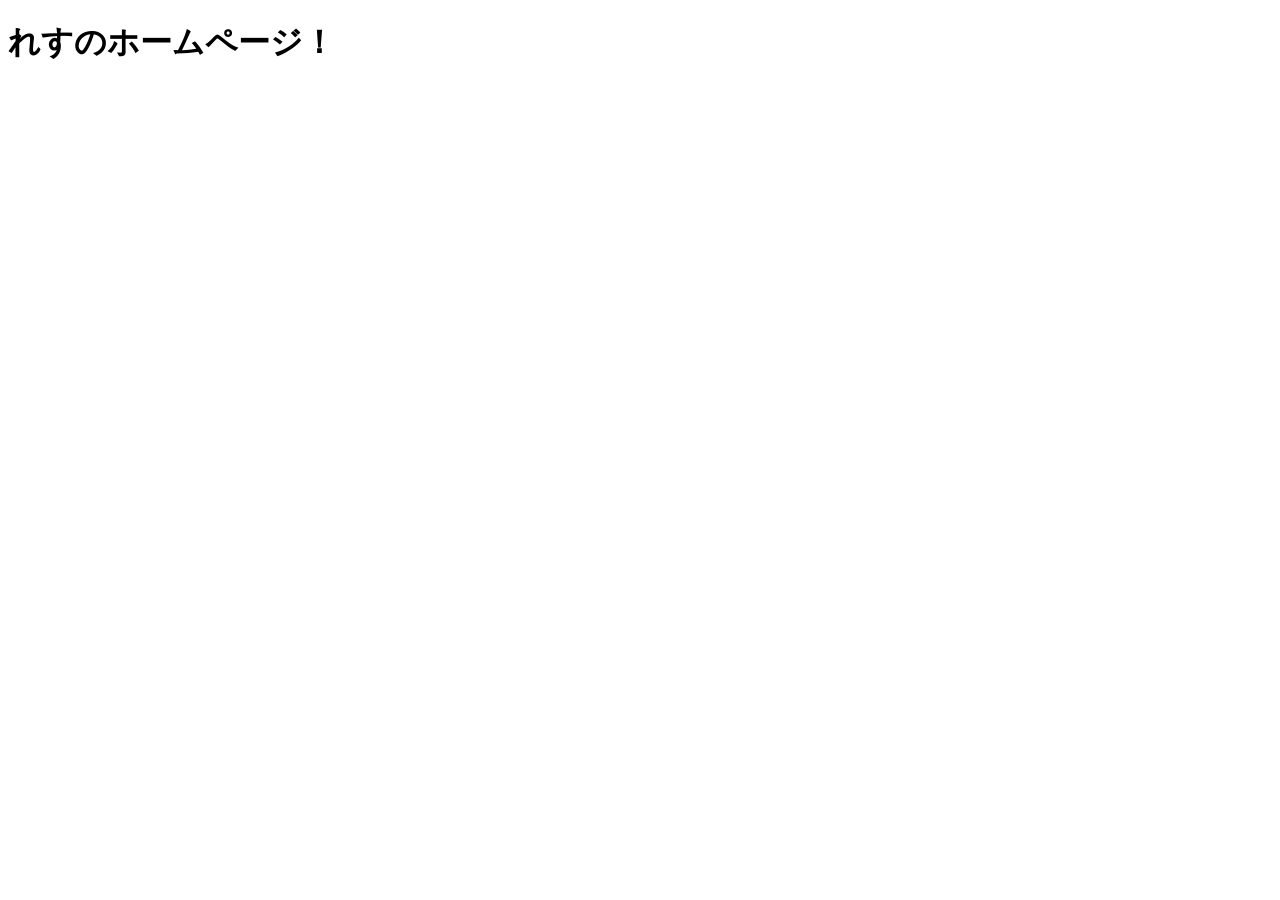
==== commit 6f6c825d: "title?" ====
--- a/index.html
+++ b/index.html
@@ -1,11 +1,11 @@
 <!DOCTYPE html>
-<html lang="en">
+<html lang="ja">
 <head>
     <meta charset="UTF-8">
     <meta name="viewport" content="width=device-width, initial-scale=1.0">
     <title>れすのホームページ！</title>
 </head>
 <body>
-    
+    <h1>れすのホームページ！</h1>
 </body>
 </html>
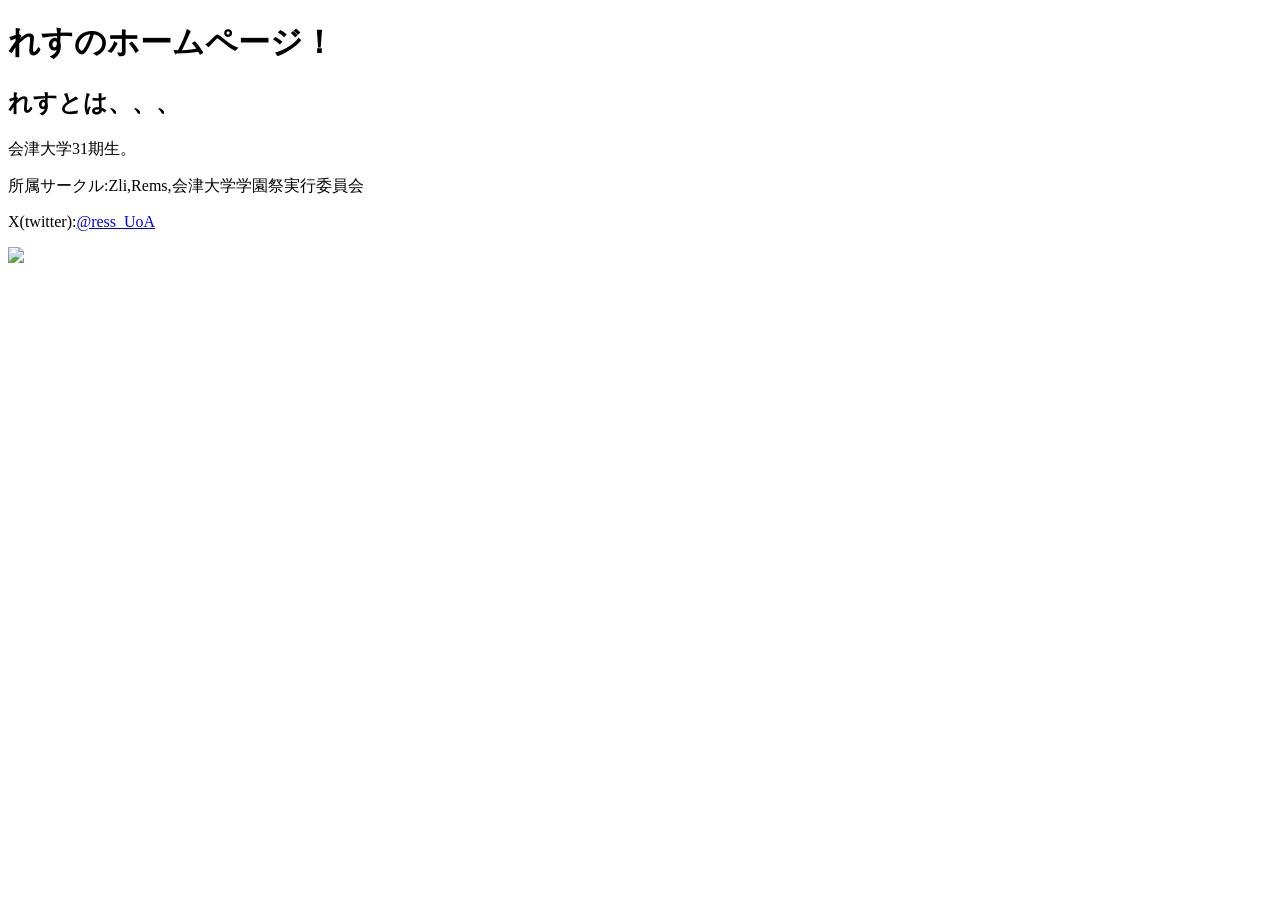
==== commit f2554441: "Update index.html" ====
--- a/index.html
+++ b/index.html
@@ -7,5 +7,10 @@
 </head>
 <body>
     <h1>れすのホームページ！</h1>
+    <h2>れすとは、、、</h2>
+    <p>会津大学31期生。</p>
+    <p>所属サークル:Zli,Rems,会津大学学園祭実行委員会</p>
+    <p>X(twitter):<a href="https://twitter.com/ress_UoA">@ress_UoA</a></p>
+    <img src="material/twitter_icon.jpg" width="50%">
 </body>
-</html>+</html>
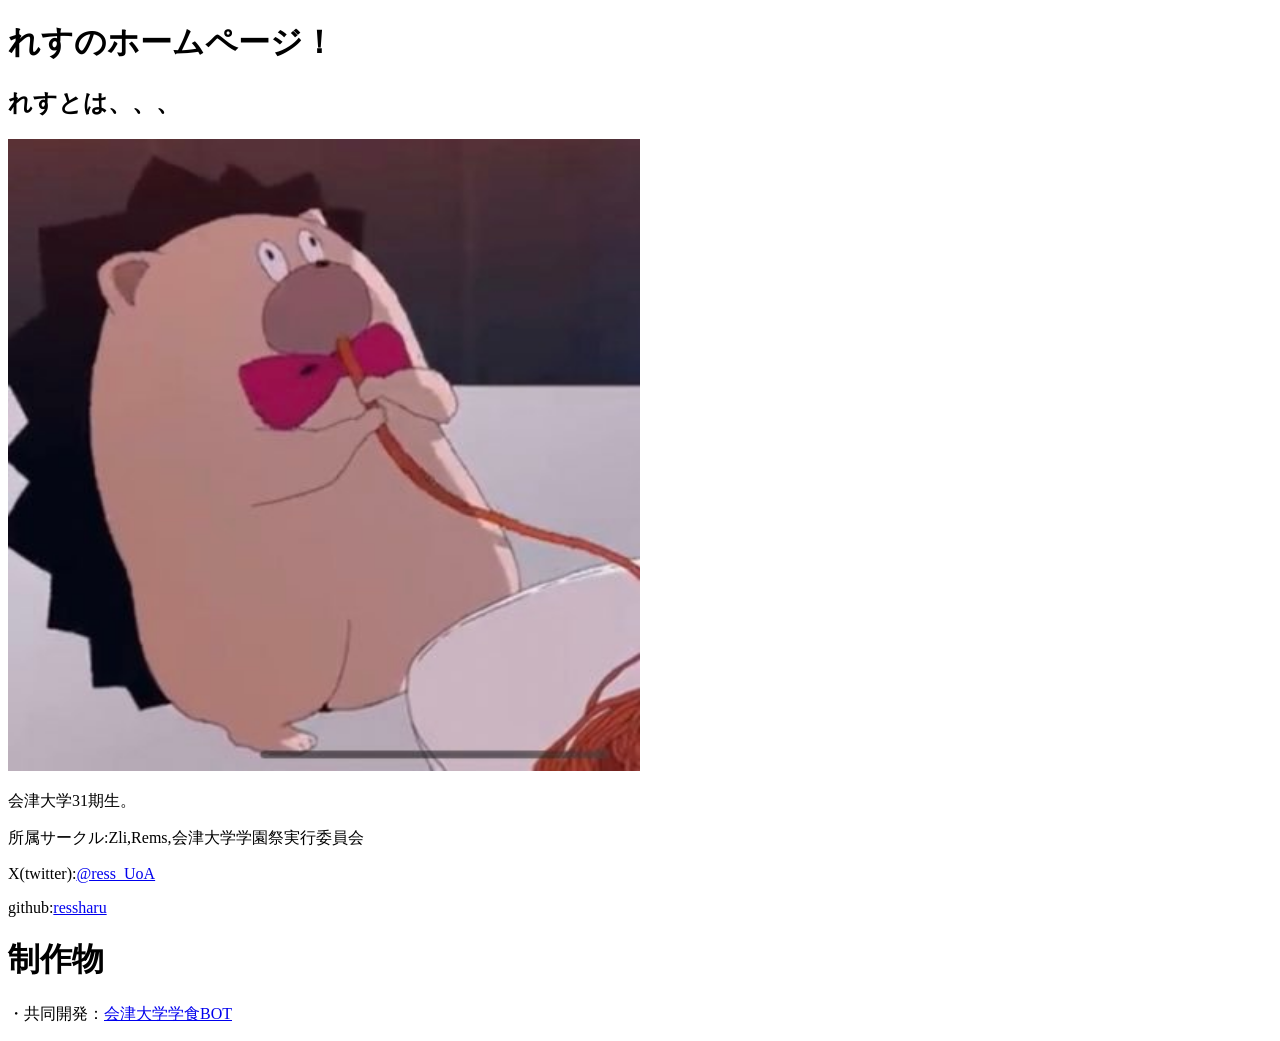
==== commit 183f302f: "画像の追加とサイトの内容を変更した" ====
--- a/index.html
+++ b/index.html
@@ -8,9 +8,13 @@
 <body>
     <h1>れすのホームページ！</h1>
     <h2>れすとは、、、</h2>
+    <img src="material/twitter_icon.jpg" width="50%">
     <p>会津大学31期生。</p>
     <p>所属サークル:Zli,Rems,会津大学学園祭実行委員会</p>
     <p>X(twitter):<a href="https://twitter.com/ress_UoA">@ress_UoA</a></p>
-    <img src="material/twitter_icon.jpg" width="50%">
+    <p>github:<a href="https://github.com/ressharu">ressharu</a></p>
+    <h1>制作物</h1>
+    <p>・共同開発：<a href="https://github.com/aizuhack2023-team06/menu-bot">会津大学学食BOT</a></p>
+
 </body>
 </html>
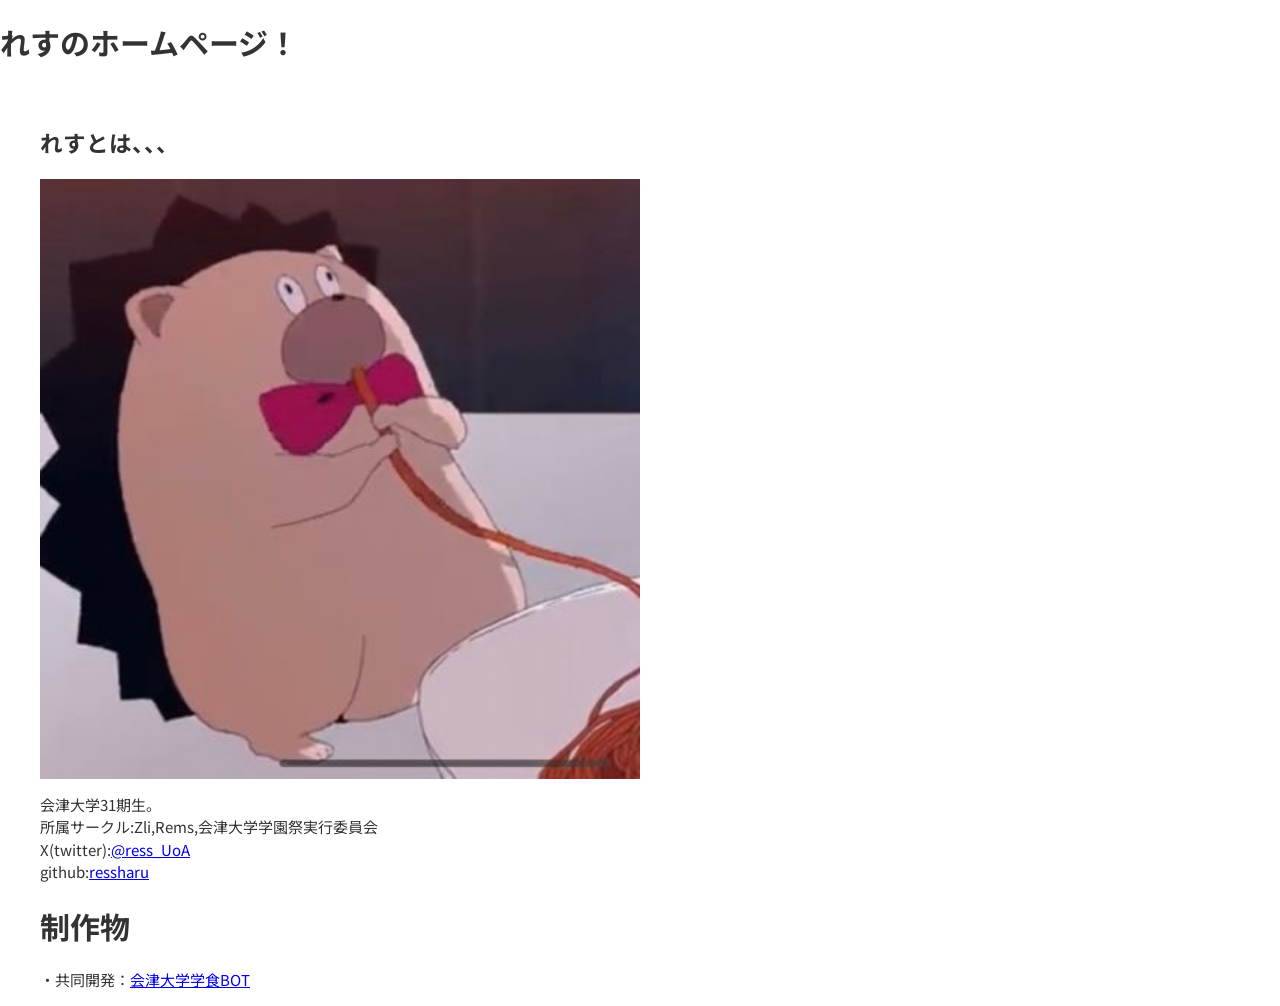
==== commit db8b4533: "cssとhtmlへのclassの追加" ====
--- a/index.html
+++ b/index.html
@@ -4,17 +4,30 @@
     <meta charset="UTF-8">
     <meta name="viewport" content="width=device-width, initial-scale=1.0">
     <title>れすのホームページ！</title>
+    <link rel="preconnect" href="https://fonts.googleapis.com">
+    <link rel="preconnect" href="https://fonts.gstatic.com" crossorigin>
+    <link href="https://fonts.googleapis.com/css2?family=Noto+Sans+JP&display=swap" rel="stylesheet">
+    <link rel="stylesheet" href="./css/style.css">
+    <link rel="stylesheet" href="./css/sanitize.css">
 </head>
 <body>
-    <h1>れすのホームページ！</h1>
-    <h2>れすとは、、、</h2>
-    <img src="material/twitter_icon.jpg" width="50%">
-    <p>会津大学31期生。</p>
-    <p>所属サークル:Zli,Rems,会津大学学園祭実行委員会</p>
-    <p>X(twitter):<a href="https://twitter.com/ress_UoA">@ress_UoA</a></p>
-    <p>github:<a href="https://github.com/ressharu">ressharu</a></p>
-    <h1>制作物</h1>
-    <p>・共同開発：<a href="https://github.com/aizuhack2023-team06/menu-bot">会津大学学食BOT</a></p>
-
+    <section class="section">
+        <h1 class="homepage-name">れすのホームページ！</h1>
+        <figure>
+            <img src="" alt="">
+            <figcaption>
+                <h2 class="about-ress">れすとは、、、</h2>
+                <img src="material/twitter_icon.jpg" width="50%">
+                <p class="about-ress-text">会津大学31期生。<br/>
+                   所属サークル:Zli,Rems,会津大学学園祭実行委員会<br/>
+                   X(twitter):<a href="https://twitter.com/ress_UoA">@ress_UoA</a><br/>
+                   github:<a href="https://github.com/ressharu">ressharu</a>
+                </p>
+                <h1>制作物</h1>
+                <p>・共同開発：<a href="https://github.com/aizuhack2023-team06/menu-bot">会津大学学食BOT</a></p>
+            </figcaption>
+        </figure>
+    </section>
+    <script src="index.js"></script>
 </body>
 </html>
--- a/css/style.css
+++ b/css/style.css
@@ -0,0 +1,22 @@
+@charset "utf-8";
+
+body{
+    font-family: 'Noto Sans JP', "Helvetica Neue", "Helvetica", "Hiragino Sans", "Hiragino Kaku Gothic ProN", "Arial", "Yu Gothic", "Meiryo", sans-serif;
+    font-size: 15px;
+    list-style: 1.5;
+    color: #333;
+}
+b section {
+    padding; 30px 15px;
+}
+homepage-name {
+
+}
+
+about-ress {
+
+}
+
+about-ress-text {
+
+}
--- a/css/sanitize.css
+++ b/css/sanitize.css
@@ -0,0 +1,566 @@
+/* Document
+ * ========================================================================== */
+
+/**
+ * Add border box sizing in all browsers (opinionated).
+ */
+
+*,
+::before,
+::after {
+  box-sizing: border-box;
+}
+
+/**
+ * 1. Add text decoration inheritance in all browsers (opinionated).
+ * 2. Add vertical alignment inheritance in all browsers (opinionated).
+ */
+
+::before,
+::after {
+  text-decoration: inherit; /* 1 */
+  vertical-align: inherit; /* 2 */
+}
+
+/**
+ * 1. Use the default cursor in all browsers (opinionated).
+ * 2. Change the line height in all browsers (opinionated).
+ * 3. Use a 4-space tab width in all browsers (opinionated).
+ * 4. Remove the grey highlight on links in iOS (opinionated).
+ * 5. Prevent adjustments of font size after orientation changes in
+ *    IE on Windows Phone and in iOS.
+ * 6. Breaks words to prevent overflow in all browsers (opinionated).
+ */
+
+html {
+  cursor: default; /* 1 */
+  line-height: 1.5; /* 2 */
+  -moz-tab-size: 4; /* 3 */
+  tab-size: 4; /* 3 */
+  -webkit-tap-highlight-color: transparent /* 4 */;
+  -ms-text-size-adjust: 100%; /* 5 */
+  -webkit-text-size-adjust: 100%; /* 5 */
+  word-break: break-word; /* 6 */
+}
+
+/* Sections
+ * ========================================================================== */
+
+/**
+ * Remove the margin in all browsers (opinionated).
+ */
+
+body {
+  margin: 0;
+}
+
+/**
+ * Correct the font size and margin on `h1` elements within `section` and
+ * `article` contexts in Chrome, Edge, Firefox, and Safari.
+ */
+
+h1 {
+  font-size: 2em;
+  margin: 0.67em 0;
+}
+
+/* Grouping content
+ * ========================================================================== */
+
+/**
+ * Remove the margin on nested lists in Chrome, Edge, IE, and Safari.
+ */
+
+dl dl,
+dl ol,
+dl ul,
+ol dl,
+ul dl {
+  margin: 0;
+}
+
+/**
+ * Remove the margin on nested lists in Edge 18- and IE.
+ */
+
+ol ol,
+ol ul,
+ul ol,
+ul ul {
+  margin: 0;
+}
+
+/**
+ * 1. Add the correct sizing in Firefox.
+ * 2. Show the overflow in Edge 18- and IE.
+ */
+
+hr {
+  height: 0; /* 1 */
+  overflow: visible; /* 2 */
+}
+
+/**
+ * Add the correct display in IE.
+ */
+
+main {
+  display: block;
+}
+
+/**
+ * Remove the list style on navigation lists in all browsers (opinionated).
+ */
+
+nav ol,
+nav ul {
+  list-style: none;
+  padding: 0;
+}
+
+/**
+ * 1. Correct the inheritance and scaling of font size in all browsers.
+ * 2. Correct the odd `em` font sizing in all browsers.
+ */
+
+pre {
+  font-family: monospace, monospace; /* 1 */
+  font-size: 1em; /* 2 */
+}
+
+/* Text-level semantics
+ * ========================================================================== */
+
+/**
+ * Remove the gray background on active links in IE 10.
+ */
+
+a {
+  background-color: transparent;
+}
+
+/**
+ * Add the correct text decoration in Edge 18-, IE, and Safari.
+ */
+
+abbr[title] {
+  text-decoration: underline;
+  text-decoration: underline dotted;
+}
+
+/**
+ * Add the correct font weight in Chrome, Edge, and Safari.
+ */
+
+b,
+strong {
+  font-weight: bolder;
+}
+
+/**
+ * 1. Correct the inheritance and scaling of font size in all browsers.
+ * 2. Correct the odd `em` font sizing in all browsers.
+ */
+
+code,
+kbd,
+samp {
+  font-family: monospace, monospace; /* 1 */
+  font-size: 1em; /* 2 */
+}
+
+/**
+ * Add the correct font size in all browsers.
+ */
+
+small {
+  font-size: 80%;
+}
+
+/* Embedded content
+ * ========================================================================== */
+
+/*
+ * Change the alignment on media elements in all browsers (opinionated).
+ */
+
+audio,
+canvas,
+iframe,
+img,
+svg,
+video {
+  vertical-align: middle;
+}
+
+/**
+ * Add the correct display in IE 9-.
+ */
+
+audio,
+video {
+  display: inline-block;
+}
+
+/**
+ * Add the correct display in iOS 4-7.
+ */
+
+audio:not([controls]) {
+  display: none;
+  height: 0;
+}
+
+/**
+ * Remove the border on iframes in all browsers (opinionated).
+ */
+
+iframe {
+  border-style: none;
+}
+
+/**
+ * Remove the border on images within links in IE 10-.
+ */
+
+img {
+  border-style: none;
+}
+
+/**
+ * Change the fill color to match the text color in all browsers (opinionated).
+ */
+
+svg:not([fill]) {
+  fill: currentColor;
+}
+
+/**
+ * Hide the overflow in IE.
+ */
+
+svg:not(:root) {
+  overflow: hidden;
+}
+
+/* Tabular data
+ * ========================================================================== */
+
+/**
+ * Collapse border spacing in all browsers (opinionated).
+ */
+
+table {
+  border-collapse: collapse;
+}
+
+/* Forms
+ * ========================================================================== */
+
+/**
+ * Remove the margin on controls in Safari.
+ */
+
+button,
+input,
+select {
+  margin: 0;
+}
+
+/**
+ * 1. Show the overflow in IE.
+ * 2. Remove the inheritance of text transform in Edge 18-, Firefox, and IE.
+ */
+
+button {
+  overflow: visible; /* 1 */
+  text-transform: none; /* 2 */
+}
+
+/**
+ * Correct the inability to style buttons in iOS and Safari.
+ */
+
+button,
+[type="button"],
+[type="reset"],
+[type="submit"] {
+  -webkit-appearance: button;
+}
+
+/**
+ * 1. Change the inconsistent appearance in all browsers (opinionated).
+ * 2. Correct the padding in Firefox.
+ */
+
+fieldset {
+  border: 1px solid #a0a0a0; /* 1 */
+  padding: 0.35em 0.75em 0.625em; /* 2 */
+}
+
+/**
+ * Show the overflow in Edge 18- and IE.
+ */
+
+input {
+  overflow: visible;
+}
+
+/**
+ * 1. Correct the text wrapping in Edge 18- and IE.
+ * 2. Correct the color inheritance from `fieldset` elements in IE.
+ */
+
+legend {
+  color: inherit; /* 2 */
+  display: table; /* 1 */
+  max-width: 100%; /* 1 */
+  white-space: normal; /* 1 */
+}
+
+/**
+ * 1. Add the correct display in Edge 18- and IE.
+ * 2. Add the correct vertical alignment in Chrome, Edge, and Firefox.
+ */
+
+progress {
+  display: inline-block; /* 1 */
+  vertical-align: baseline; /* 2 */
+}
+
+/**
+ * Remove the inheritance of text transform in Firefox.
+ */
+
+select {
+  text-transform: none;
+}
+
+/**
+ * 1. Remove the margin in Firefox and Safari.
+ * 2. Remove the default vertical scrollbar in IE.
+ * 3. Change the resize direction in all browsers (opinionated).
+ */
+
+textarea {
+  margin: 0; /* 1 */
+  overflow: auto; /* 2 */
+  resize: vertical; /* 3 */
+}
+
+/**
+ * Remove the padding in IE 10-.
+ */
+
+[type="checkbox"],
+[type="radio"] {
+  padding: 0;
+}
+
+/**
+ * 1. Correct the odd appearance in Chrome, Edge, and Safari.
+ * 2. Correct the outline style in Safari.
+ */
+
+[type="search"] {
+  -webkit-appearance: textfield; /* 1 */
+  outline-offset: -2px; /* 2 */
+}
+
+/**
+ * Correct the cursor style of increment and decrement buttons in Safari.
+ */
+
+::-webkit-inner-spin-button,
+::-webkit-outer-spin-button {
+  height: auto;
+}
+
+/**
+ * Correct the text style of placeholders in Chrome, Edge, and Safari.
+ */
+
+::-webkit-input-placeholder {
+  color: inherit;
+  opacity: 0.54;
+}
+
+/**
+ * Remove the inner padding in Chrome, Edge, and Safari on macOS.
+ */
+
+::-webkit-search-decoration {
+  -webkit-appearance: none;
+}
+
+/**
+ * 1. Correct the inability to style upload buttons in iOS and Safari.
+ * 2. Change font properties to `inherit` in Safari.
+ */
+
+::-webkit-file-upload-button {
+  -webkit-appearance: button; /* 1 */
+  font: inherit; /* 2 */
+}
+
+/**
+ * Remove the inner border and padding of focus outlines in Firefox.
+ */
+
+::-moz-focus-inner {
+  border-style: none;
+  padding: 0;
+}
+
+/**
+ * Restore the focus outline styles unset by the previous rule in Firefox.
+ */
+
+:-moz-focusring {
+  outline: 1px dotted ButtonText;
+}
+
+/**
+ * Remove the additional :invalid styles in Firefox.
+ */
+
+:-moz-ui-invalid {
+  box-shadow: none;
+}
+
+/* Interactive
+ * ========================================================================== */
+
+/*
+ * Add the correct display in Edge 18- and IE.
+ */
+
+details {
+  display: block;
+}
+
+/*
+ * Add the correct styles in Edge 18-, IE, and Safari.
+ */
+
+dialog {
+  background-color: white;
+  border: solid;
+  color: black;
+  display: block;
+  height: -moz-fit-content;
+  height: -webkit-fit-content;
+  height: fit-content;
+  left: 0;
+  margin: auto;
+  padding: 1em;
+  position: absolute;
+  right: 0;
+  width: -moz-fit-content;
+  width: -webkit-fit-content;
+  width: fit-content;
+}
+
+dialog:not([open]) {
+  display: none;
+}
+
+/*
+ * Add the correct display in all browsers.
+ */
+
+summary {
+  display: list-item;
+}
+
+/* Scripting
+ * ========================================================================== */
+
+/**
+ * Add the correct display in IE 9-.
+ */
+
+canvas {
+  display: inline-block;
+}
+
+/**
+ * Add the correct display in IE.
+ */
+
+template {
+  display: none;
+}
+
+/* User interaction
+ * ========================================================================== */
+
+/*
+ * 1. Remove the tapping delay in IE 10.
+ * 2. Remove the tapping delay on clickable elements
+      in all browsers (opinionated).
+ */
+
+a,
+area,
+button,
+input,
+label,
+select,
+summary,
+textarea,
+[tabindex] {
+  -ms-touch-action: manipulation; /* 1 */
+  touch-action: manipulation; /* 2 */
+}
+
+/**
+ * Add the correct display in IE 10-.
+ */
+
+[hidden] {
+  display: none;
+}
+
+/* Accessibility
+ * ========================================================================== */
+
+/**
+ * Change the cursor on busy elements in all browsers (opinionated).
+ */
+
+[aria-busy="true"] {
+  cursor: progress;
+}
+
+/*
+ * Change the cursor on control elements in all browsers (opinionated).
+ */
+
+[aria-controls] {
+  cursor: pointer;
+}
+
+/*
+ * Change the cursor on disabled, not-editable, or otherwise
+ * inoperable elements in all browsers (opinionated).
+ */
+
+[aria-disabled="true"],
+[disabled] {
+  cursor: not-allowed;
+}
+
+/*
+ * Change the display on visually hidden accessible elements
+ * in all browsers (opinionated).
+ */
+
+[aria-hidden="false"][hidden] {
+  display: initial;
+}
+
+[aria-hidden="false"][hidden]:not(:focus) {
+  clip: rect(0, 0, 0, 0);
+  position: absolute;
+}
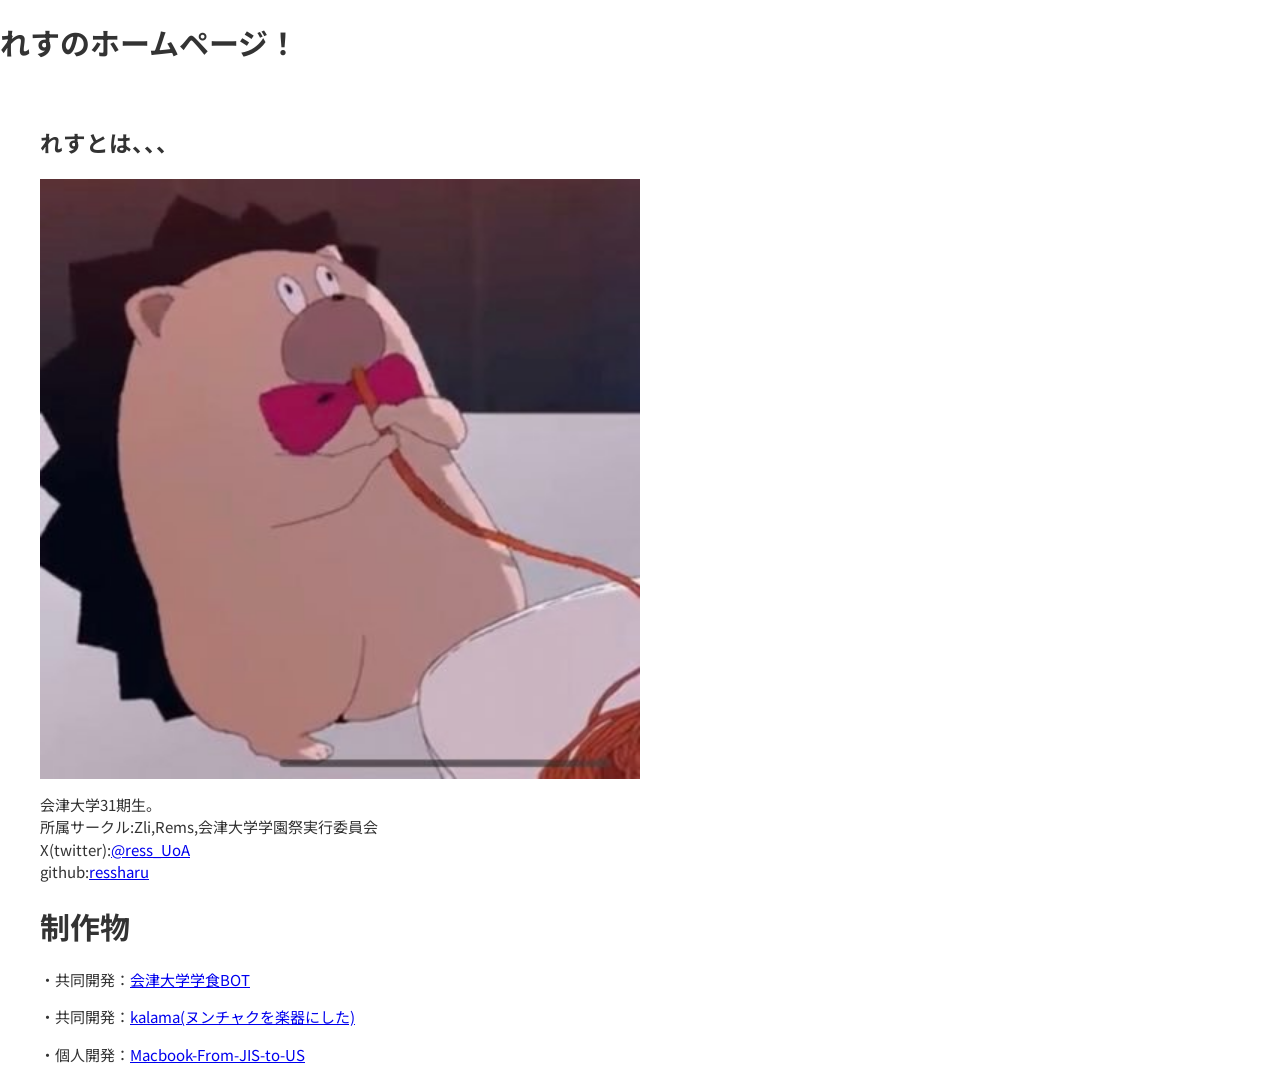
==== commit ab2b2a95: "制作物の追加" ====
--- a/index.html
+++ b/index.html
@@ -25,6 +25,8 @@
                 </p>
                 <h1>制作物</h1>
                 <p>・共同開発：<a href="https://github.com/aizuhack2023-team06/menu-bot">会津大学学食BOT</a></p>
+                <p>・共同開発：<a href="https://github.com/REMs-soshosai-team01/kalama">kalama(ヌンチャクを楽器にした)</a></p>
+                <p>・個人開発：<a href="https://github.com/ressharu/Macbook_array_US">Macbook-From-JIS-to-US</a></p>
             </figcaption>
         </figure>
     </section>
